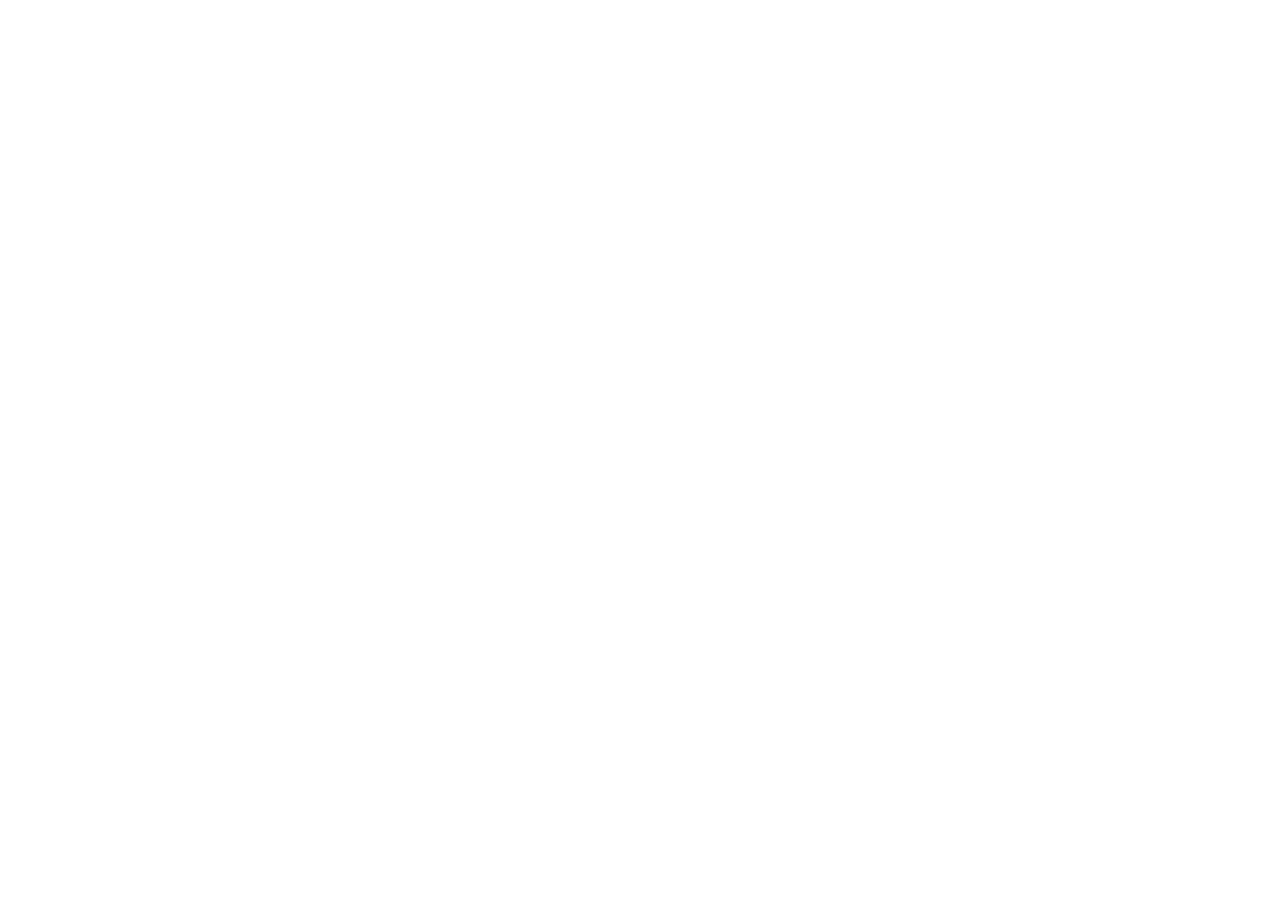
==== album.html @ 007e13a0 "First Commit" ====
<!DOCTYPE html>
<html lang="en">
<head>
    <!-- Required meta tags -->
    <meta charset="utf-8">
    <meta name="viewport" content="width=device-width, initial-scale=1, shrink-to-fit=no">
    <title>Access</title>
    <meta name="description" content="Access" />

    <!--Inter UI font-->
    <link href="https://rsms.me/inter/inter-ui.css" rel="stylesheet">

    <!--vendors styles-->
    <link rel="stylesheet" href="https://cdnjs.cloudflare.com/ajax/libs/font-awesome/4.7.0/css/font-awesome.min.css">
    <link rel="stylesheet" href="https://cdnjs.cloudflare.com/ajax/libs/bootstrap/5.3.3/css/bootstrap-grid.min.css">

    <!-- Bootstrap CSS / Color Scheme -->
    <link rel="stylesheet" href="css/style.css">
</head>
<body>


    <script src="https://cdnjs.cloudflare.com/ajax/libs/bootstrap/5.3.3/js/bootstrap.min.js"></script>
</body>
</html>
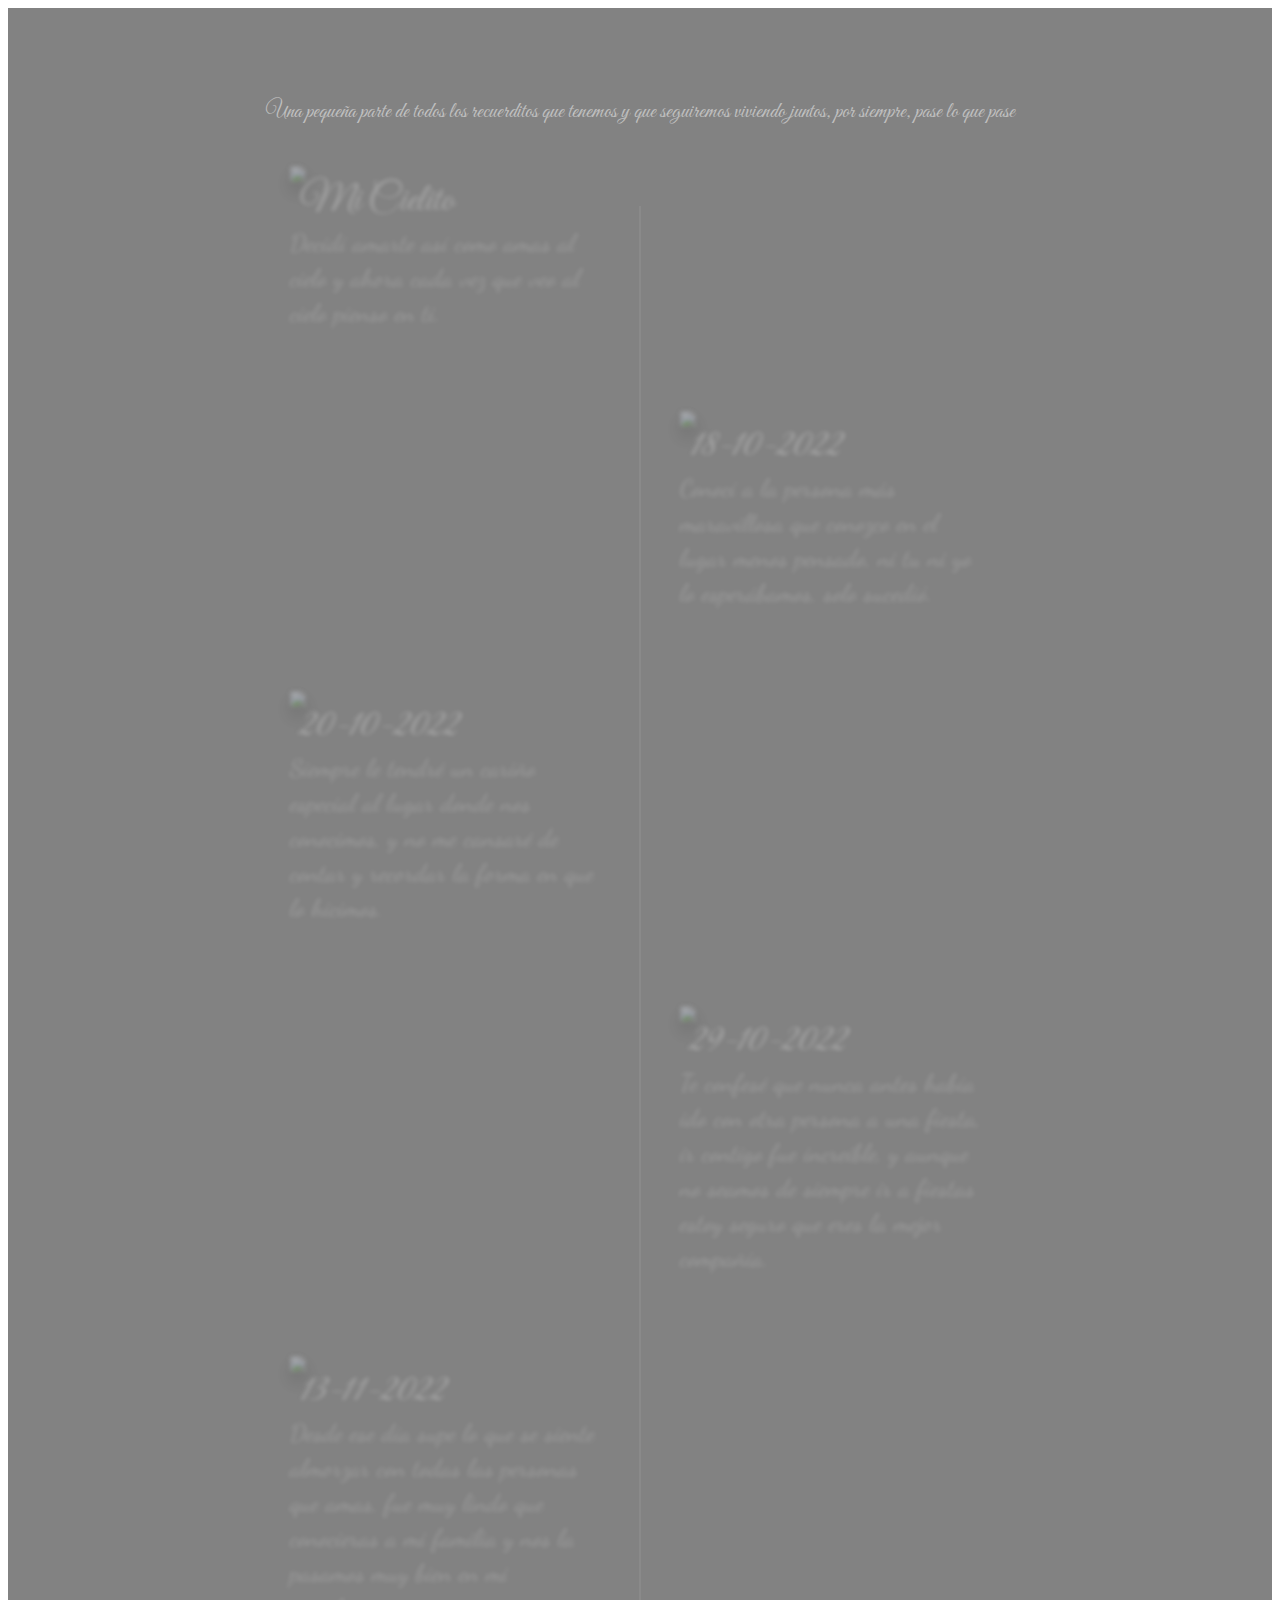
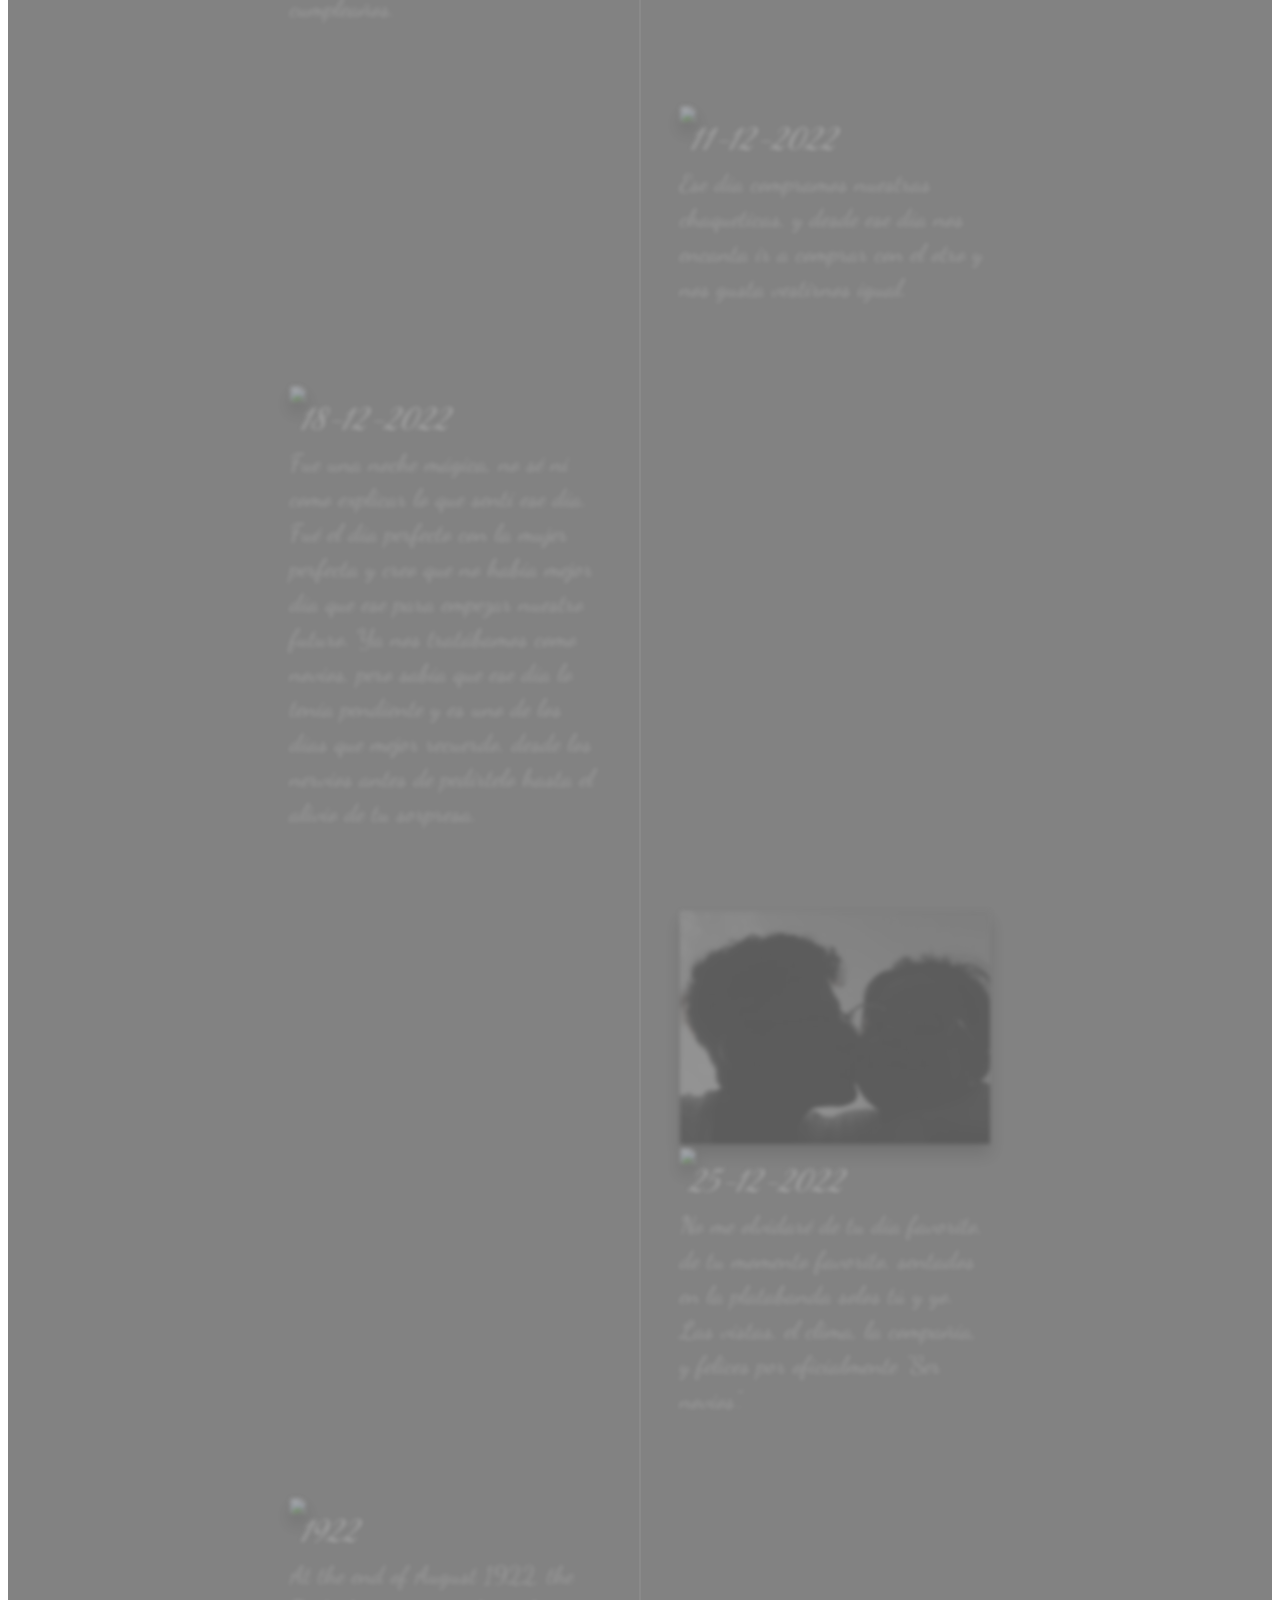
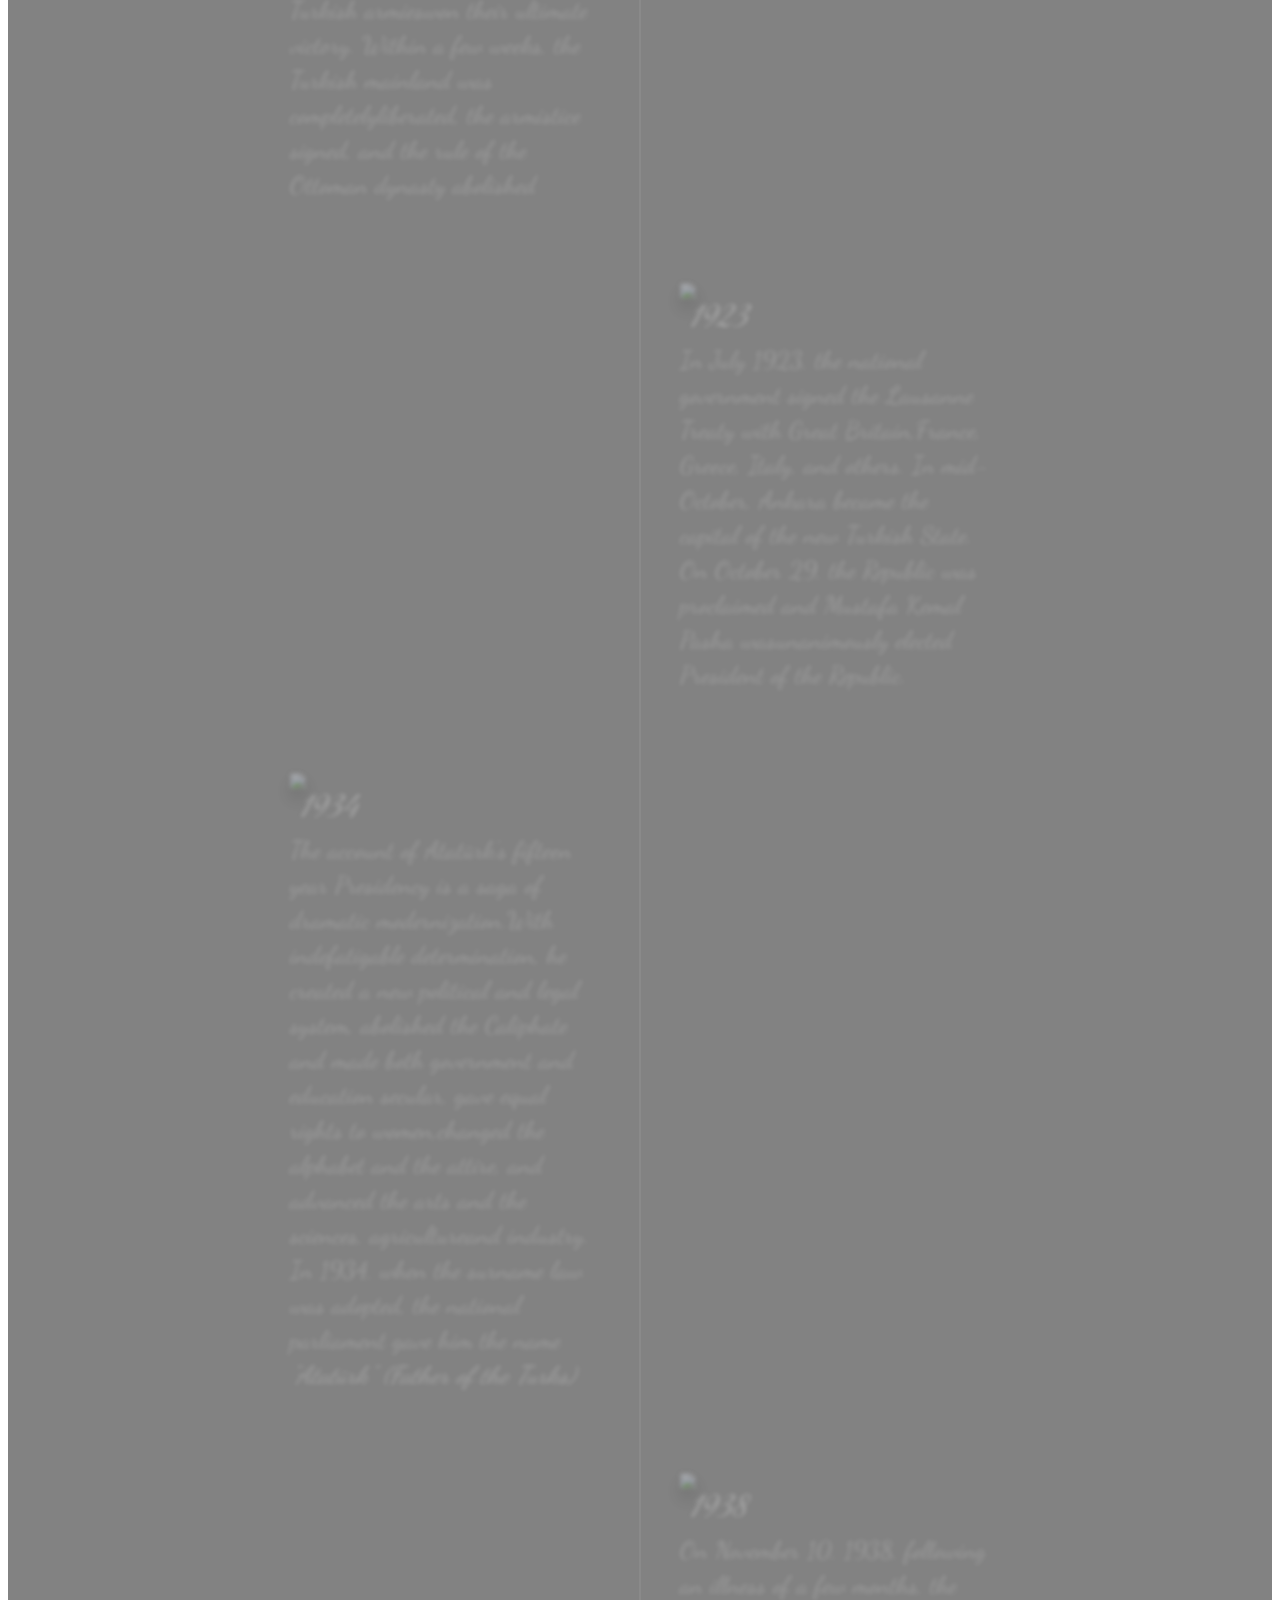
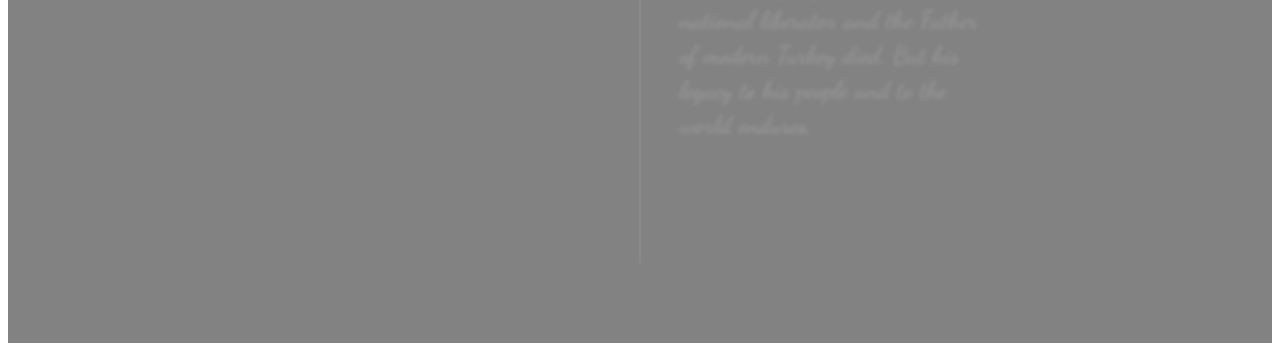
==== commit fc49657f: "December advances" ====
--- a/album.html
+++ b/album.html
@@ -4,8 +4,8 @@
     <!-- Required meta tags -->
     <meta charset="utf-8">
     <meta name="viewport" content="width=device-width, initial-scale=1, shrink-to-fit=no">
-    <title>Access</title>
-    <meta name="description" content="Access" />
+    <title>Albúm</title>
+    <meta name="description" content="Album" />
 
     <!--Inter UI font-->
     <link href="https://rsms.me/inter/inter-ui.css" rel="stylesheet">
@@ -15,11 +15,120 @@
     <link rel="stylesheet" href="https://cdnjs.cloudflare.com/ajax/libs/bootstrap/5.3.3/css/bootstrap-grid.min.css">
 
     <!-- Bootstrap CSS / Color Scheme -->
-    <link rel="stylesheet" href="css/style.css">
+    <link rel="stylesheet" href="css/albumStyle.css">
+    <link rel="stylesheet" href="https://cdnjs.cloudflare.com/ajax/libs/normalize/5.0.0/normalize.min.css">
+
+    <!-- Fonts -->
+    <link rel="preconnect" href="https://fonts.googleapis.com">
+    <link rel="preconnect" href="https://fonts.gstatic.com" crossorigin>
+    <link href="https://fonts.googleapis.com/css2?family=Courgette&family=Dancing+Script:wght@400..700&family=Frank+Ruhl+Libre:wght@300..900&family=Great+Vibes&display=swap" rel="stylesheet">
 </head>
 <body>
+    <div class="timeline-container" id="timeline-1">
+        <div class="timeline-header">
+          <h2 class="timeline-header__title" id="message"></h2>
+          <h3 class="timeline-header__subtitle">Una pequeña parte de todos los recuerditos que tenemos y que seguiremos viviendo juntos, por siempre, pase lo que pase</h3>
+        </div>
+        <div class="timeline">
+
+          <!-- OCTUBRE 2022 -->
+          <div class="timeline-item" data-text="Te Cielo">
+            <div class="timeline__content"><img class="timeline__img" src="statics/CIELITO20230405.jpg"/>
+              <!-- <div class="timeline__content"><video src="statics/20230427VID.mp4" class="timeline__img" autoplay muted loop></video> -->
+              <h2 class="timeline__content-title">Mi Cielito</h2>
+              <p class="timeline__content-desc">Decidí amarte así como amas al cielo y ahora cada vez que veo al cielo pienso en ti.</p>
+            </div>
+          </div>
+          <div class="timeline-item" data-text="El inicio">
+            <div class="timeline__content"><img class="timeline__img" src="statics/20221018.jpg"/>
+              <h2 class="timeline__content-title">18-10-2022</h2>
+              <p class="timeline__content-desc">Conocí a la persona más maravillosa que conozco en el lugar menos pensado, ni tu ni yo lo esperábamos, solo sucedió.</p>
+            </div>
+          </div>
+          <div class="timeline-item" data-text="Nuestros Primeros Entrenos">
+            <div class="timeline__content"><img class="timeline__img" src="statics/20221020.jpg"/>
+              <h2 class="timeline__content-title">20-10-2022</h2>
+              <p class="timeline__content-desc">Siempre le tendré un cariño especial al lugar donde nos conocimos, y no me cansaré de contar y recordar la forma en que lo hicimos.</p>
+            </div>
+          </div>
+          <div class="timeline-item" data-text="Nuestra Primera Fiesta">
+            <div class="timeline__content"><img class="timeline__img" src="statics/20221029.jpg"/>
+              <h2 class="timeline__content-title">29-10-2022</h2>
+              <p class="timeline__content-desc">Te confesé que nunca antes había ido con otra persona a una fiesta, ir contigo fue increíble, y aunque no seamos de siempre ir a fiestas estoy seguro que eres la mejor compañía.</p>
+            </div>
+          </div>
+          <!-- OCTUBRE 2022 -->
+
+          <!-- NOVIEMBRE 2022 -->
+          <div class="timeline-item" data-text="Mi Primer Cumple">
+            <div class="timeline__content"><img class="timeline__img" src="statics/20221113.jpg"/>
+              <h2 class="timeline__content-title">13-11-2022</h2>
+              <p class="timeline__content-desc">Desde ese día supe lo que se siente almorzar con todas las personas que amas, fue muy lindo que conocieras a mi familia y nos la pasamos muy bien en mi cumpleaños.</p>
+            </div>
+          </div>
+          <!-- NOVIEMBRE 2022 -->
+
+          <!-- DICIEMBRE 2022 -->
+          <div class="timeline-item" data-text="Compras">
+            <div class="timeline__content"><img class="timeline__img" src="statics/20221211.jpg"/>
+              <h2 class="timeline__content-title">11-12-2022</h2>
+              <p class="timeline__content-desc">Ese día compramos nuestras chaqueticas, y desde ese día nos encanta ir a comprar con el otro y nos gusta vestirnos igual.</p>
+            </div>
+          </div>
+          <div class="timeline-item" data-text="El día más especial">
+            <div class="timeline__content"><img class="timeline__img" src="statics/20221218.jpg"/>
+              <h2 class="timeline__content-title">18-12-2022</h2>
+              <p class="timeline__content-desc">
+                Fue una noche mágica, no sé ni como explicar lo que sentí ese día. Fué el día perfecto con la mujer perfecta y creo que no había mejor día que ese para empezar nuestro futuro. 
+                Ya nos tratábamos como novios, pero sabía que ese día lo tenía pendiente y es uno de los días que mejor recuerdo, desde los nervios antes de pedírtelo hasta el alivio de tu sorpresa.
+              </p>
+            </div>
+          </div>
+          <div class="timeline-item" data-text="Tu día favorito">
+            <div class="timeline__content">
+              <img class="timeline__img d-none" src="statics/20221225b.jpg"/>
+              <img class="imagenFrontal" src="statics/20221225.jpg"/>
+              <h2 class="timeline__content-title">25-12-2022</h2>
+              <p class="timeline__content-desc">
+                No me olvidaré de tu día favorito, de tu momento favorito, sentados en la platabanda solos tú y yo. Las vistas, el clima, la compañía, y felices por oficialmente "Ser novios".
+              </p>
+            </div>
+          </div>
+          <!-- DICIEMBRE 2022 -->
 
 
+          <div class="timeline-item" data-text="FATHER OF THE TURKS">
+            <div class="timeline__content"><img class="timeline__img" src="http://sanatkaravani.com/wp-content/uploads/2015/11/ataturk-4.jpg"/>
+              <h2 class="timeline__content-title">1922</h2>
+              <p class="timeline__content-desc">At the end of August 1922, the Turkish armieswon their ultimate victory. Within a few weeks, the Turkish mainland was completelyliberated, the armistice signed, and the rule of the Ottoman dynasty abolished</p>
+            </div>
+          </div>
+          <div class="timeline-item" data-text="FATHER OF THE TURKS">
+            <div class="timeline__content"><img class="timeline__img" src="https://turkcetarih.com/wp-content/uploads/2015/05/Atat%C3%BCrkveCumhuriyet.jpg"/>
+              <h2 class="timeline__content-title">1923</h2>
+              <p class="timeline__content-desc">In July 1923, the national government signed the Lausanne Treaty with Great Britain,France, Greece, Italy, and others. In mid-October, Ankara became the capital of the new Turkish State. On October 29, the Republic was proclaimed and Mustafa Kemal Pasha wasunanimously elected President of the Republic.</p>
+            </div>
+          </div>
+          <div class="timeline-item" data-text="FATHER OF THE TURKS">
+            <div class="timeline__content"><img class="timeline__img" src="https://pbs.twimg.com/media/Cw69H8pXUAEaSqa.jpg"/>
+              <h2 class="timeline__content-title">1934</h2>
+              <p class="timeline__content-desc">
+                The account of Atatürk's fifteen year Presidency is a saga of dramatic modernization.With indefatigable determination, he created a new political and legal system, abolished the Caliphate and made both government and education secular, gave equal rights to women,changed the alphabet and the attire, and advanced the arts and the sciences, agricultureand industry.
+                In 1934, when the surname law was adopted, the national parliament gave him the name <i><strong>"Atatürk" (Father of the Turks)</strong></i>
+              </p>
+            </div>
+          </div>
+          <div class="timeline-item" data-text="FATHER OF THE TURKS">
+            <div class="timeline__content"><img class="timeline__img" src="http://www.bik.gov.tr/wp-content/uploads/2016/11/20161110_2_20037273_15856882.jpg?fit=1024%2C863"/>
+              <h2 class="timeline__content-title">1938</h2>
+              <p class="timeline__content-desc">On November 10, 1938, following an illness of a few months, the national liberator and the Father of modern Turkey died. But his legacy to his people and to the world endures.</p>
+            </div>
+          </div>
+        </div>
+      </div>
+
+    <script src='https://cdnjs.cloudflare.com/ajax/libs/jquery/3.1.0/jquery.min.js'></script>
+    <script  src="js/album.js"></script>
     <script src="https://cdnjs.cloudflare.com/ajax/libs/bootstrap/5.3.3/js/bootstrap.min.js"></script>
 </body>
 </html>
--- a/css/albumStyle.css
+++ b/css/albumStyle.css
@@ -0,0 +1,209 @@
+@import url("https://fonts.googleapis.com/css?family=Cardo|Pathway+Gothic+One");
+.timeline {
+  display: flex;
+  margin: 0 auto;
+  flex-wrap: wrap;
+  flex-direction: column;
+  max-width: 700px;
+  position: relative;
+}
+.timeline__content-title {
+  font-weight: normal;
+  margin: -10px 0 0 0;
+  transition: 0.4s;
+  padding: 0 10px;
+  box-sizing: border-box;
+  font-size: 40px;
+  font-family: "Great Vibes", cursive;
+  font-style: normal;
+  font-weight: 400;
+  /* font-family: "Pathway Gothic One", sans-serif; */
+  /* font-family: "Great Vibes", cursive; */
+  color: #fff;
+}
+.timeline__content-desc {
+  margin: 0;
+  font-size: 25px;
+  box-sizing: border-box;
+  color: rgba(255, 255, 255, 0.7);
+  font-family: "Dancing Script", cursive;
+  font-optical-sizing: auto;
+  font-style: normal;
+  font-weight: 400;
+  /*
+    font-family: "Great Vibes", cursive;
+  font-style: normal;
+  font-weight: 400;
+  */
+  line-height: 35px;
+}
+.timeline:before {
+  position: absolute;
+  left: 50%;
+  width: 2px;
+  height: 100%;
+  margin-left: -1px;
+  content: "";
+  background: rgba(255, 255, 255, 0.07);
+}
+@media only screen and (max-width: 767px) {
+  .timeline:before {
+    left: 40px;
+  }
+}
+.timeline-item {
+  padding: 40px 0;
+  opacity: 0.3;
+  filter: blur(2px);
+  transition: 0.5s;
+  box-sizing: border-box;
+  width: calc(50% - 40px);
+  display: flex;
+  position: relative;
+  transform: translateY(-80px);
+}
+.timeline-item:before {
+  content: attr(data-text);
+  width: 100%;
+  position: absolute;
+  color: rgba(255, 255, 255, 0.5);
+  font-size: 35px;
+  /* font-size: 13px;
+  letter-spacing: 3px;
+  font-family: "Pathway Gothic One", sans-serif; */
+  font-family: "Great Vibes", cursive;
+  font-style: normal;
+  font-weight: 400;
+  border-left: 2px solid rgba(255, 255, 255, 0.5);
+  top: 70%;
+  margin-top: -5px;
+  padding-left: 15px;
+  opacity: 0;
+  right: calc(-100% - 56px);
+}
+.timeline-item:nth-child(even) {
+  align-self: flex-end;
+}
+.timeline-item:nth-child(even):before {
+  right: auto;
+  text-align: right;
+  left: calc(-100% - 56px);
+  padding-left: 0;
+  border-left: none;
+  border-right: 2px solid rgba(255, 255, 255, 0.5);
+  padding-right: 15px;
+}
+.timeline-item--active {
+  opacity: 1;
+  transform: translateY(0);
+  filter: blur(0px);
+}
+.timeline-item--active:before {
+  top: 50%;
+  transition: 0.3s all 0.2s;
+  opacity: 1;
+}
+.timeline-item--active .timeline__content-title {
+  margin: -50px 0 20px 0;
+}
+@media only screen and (max-width: 767px) {
+  .timeline-item {
+    align-self: baseline !important;
+    width: 100%;
+    padding: 0 30px 150px 80px;
+  }
+  .timeline-item:before {
+    left: 10px !important;
+    padding: 0 !important;
+    top: 50px;
+    text-align: center !important;
+    width: 60px;
+    border: none !important;
+  }
+  .timeline-item:last-child {
+    padding-bottom: 40px;
+  }
+}
+.timeline__img {
+  max-width: 100%;
+  box-shadow: 0 10px 15px rgba(0, 0, 0, 0.4);
+}
+.imagenFrontal {
+  max-width: 100%;
+  box-shadow: 0 10px 15px rgba(0, 0, 0, 0.4);
+}
+.timeline-container {
+  width: 100%;
+  position: relative;
+  padding: 80px 0;
+  transition: 0.3s ease 0s;
+  background-attachment: fixed;
+  background-size: cover;
+}
+.timeline-container:before {
+  position: absolute;
+  left: 0;
+  top: 0;
+  width: 100%;
+  height: 100%;
+  background: rgba(99, 99, 99, 0.8);
+  content: "";
+}
+.timeline-header {
+  width: 100%;
+  text-align: center;
+  margin-bottom: 80px;
+  position: relative;
+}
+.timeline-header__title {
+  color: #fff;
+  font-size: 46px;
+  font-family: "Dancing Script", cursive;
+  font-optical-sizing: auto;
+  font-style: normal;
+  font-weight: 800;
+  /* font-family: "Courgette", cursive;
+  font-weight: 400;
+  font-style: normal; */
+  margin: 0;
+}
+.timeline-header__subtitle {
+  color: rgba(255, 255, 255, 0.5);
+  font-family: "Great Vibes", cursive;
+  font-weight: 400;
+  font-style: normal;
+  font-size: 22px;
+  /* letter-spacing: 5px; */
+  margin: 10px 0 0 0;
+  margin-left: 15vw;
+  margin-right: 15vw;
+}
+
+/* 
+.dancing-script {
+  font-family: "Dancing Script", cursive;
+  font-optical-sizing: auto;
+  font-style: normal;
+  // font-weight: <weight>;
+}
+
+.courgette-regular {
+  font-family: "Courgette", cursive;
+  font-weight: 400;
+  font-style: normal;
+}
+
+.frank-ruhl {
+  font-family: "Frank Ruhl Libre", serif;
+  font-optical-sizing: auto;
+  font-style: normal;
+  // font-weight: <weight>; 
+}
+
+
+.great-vibes-regular {
+  font-family: "Great Vibes", cursive;
+  font-weight: 400;
+  font-style: normal;
+} */
+
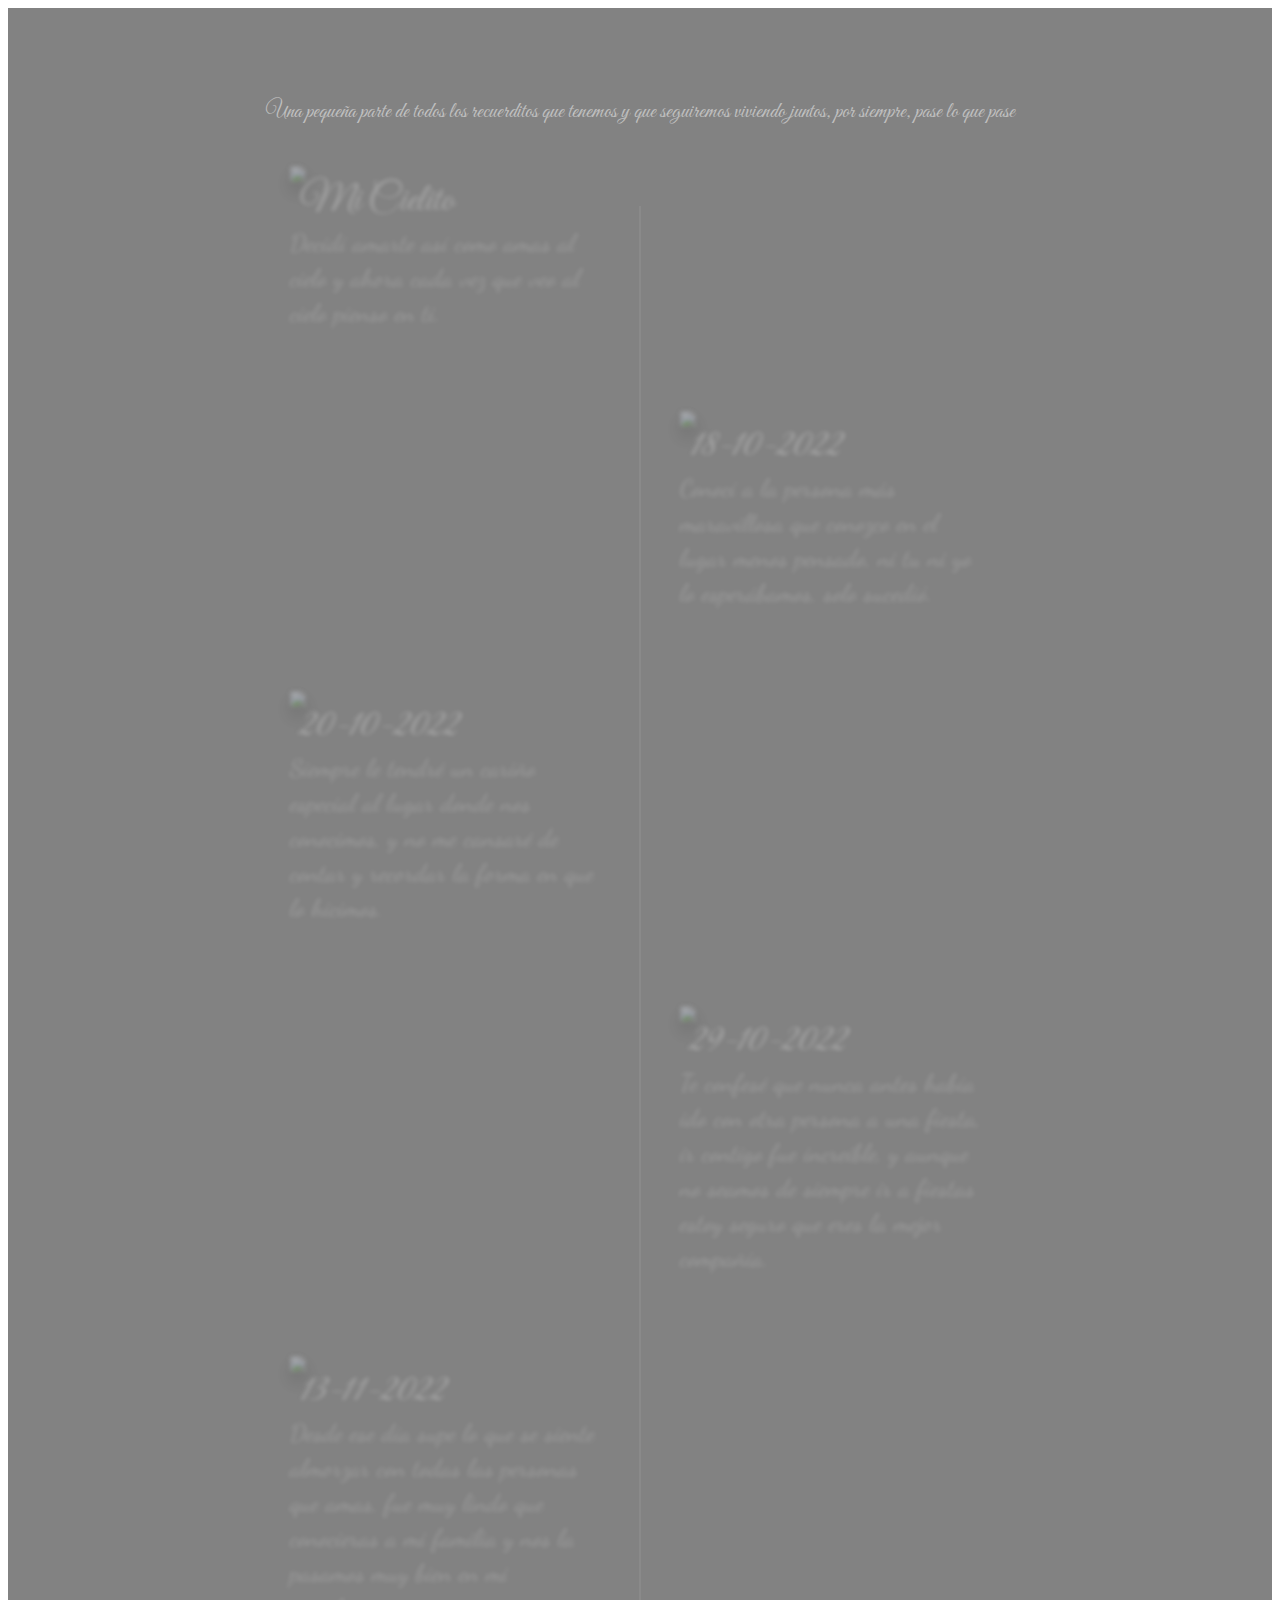
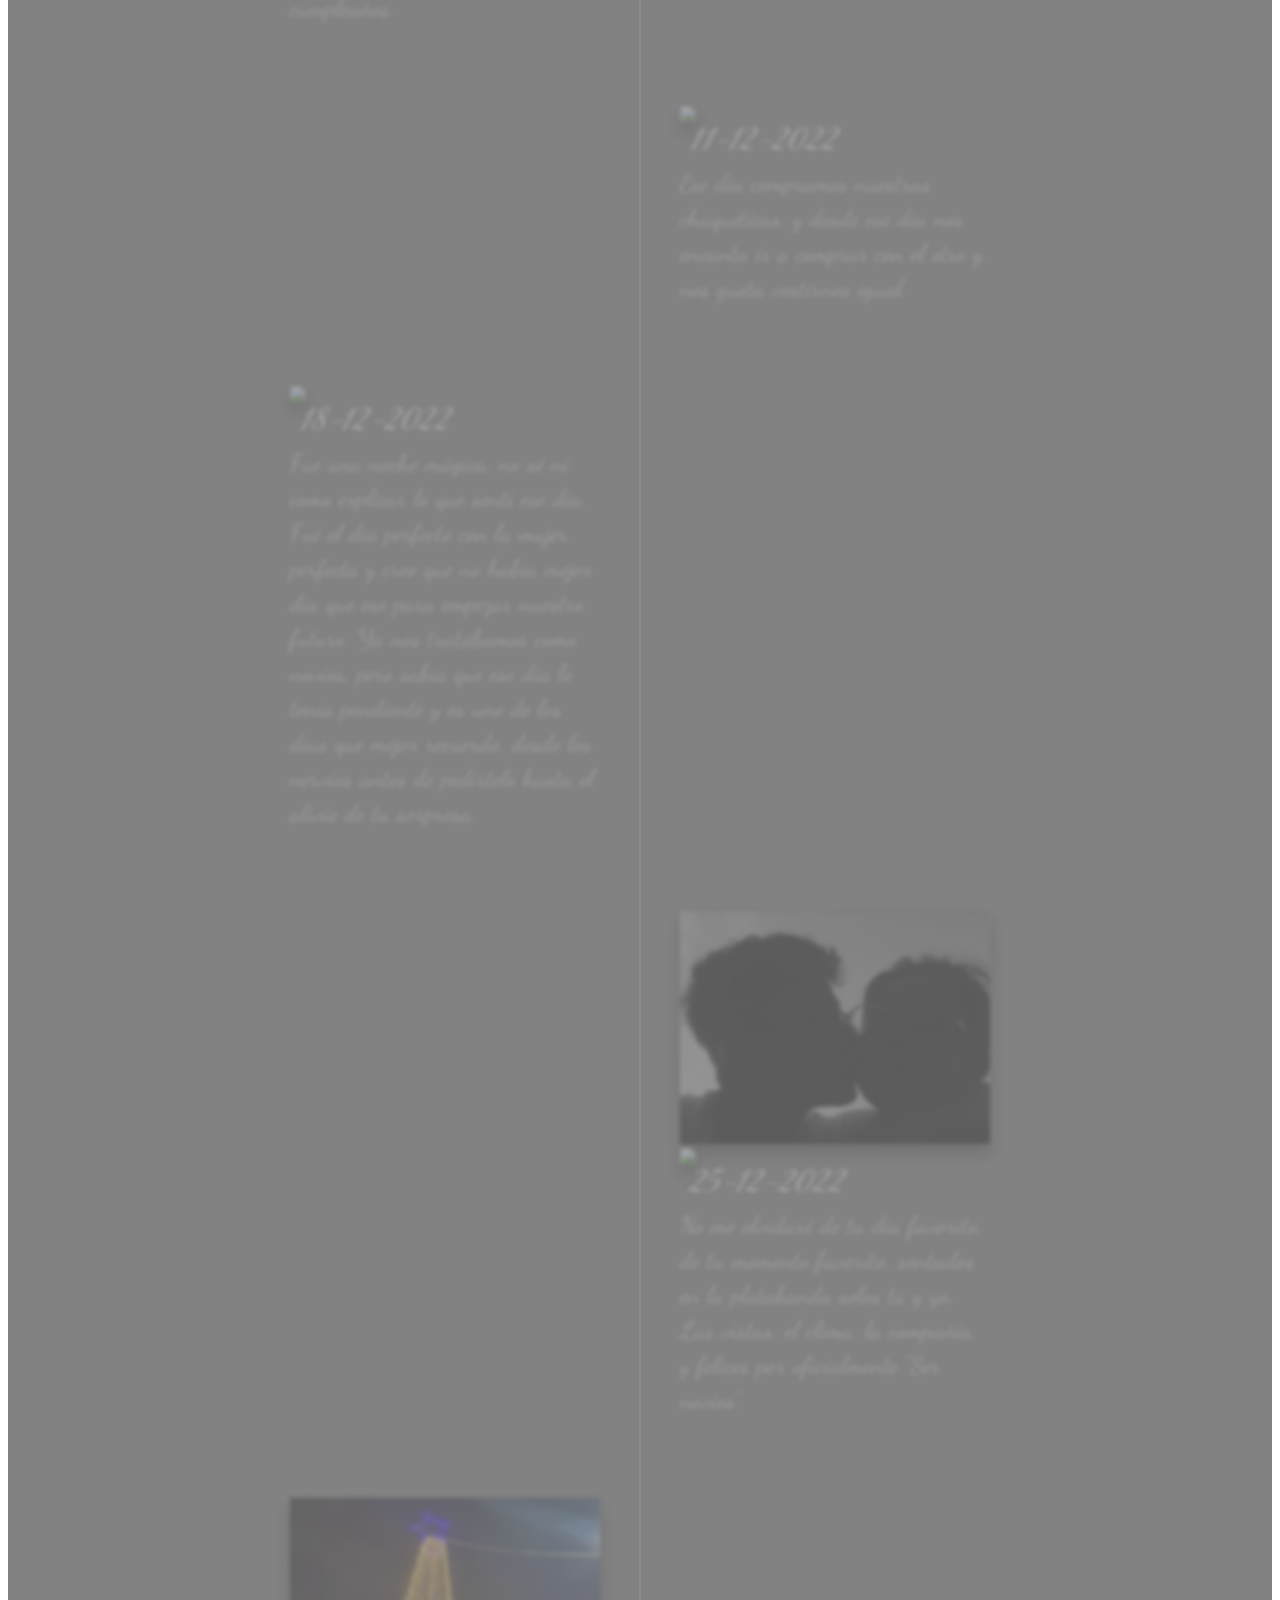
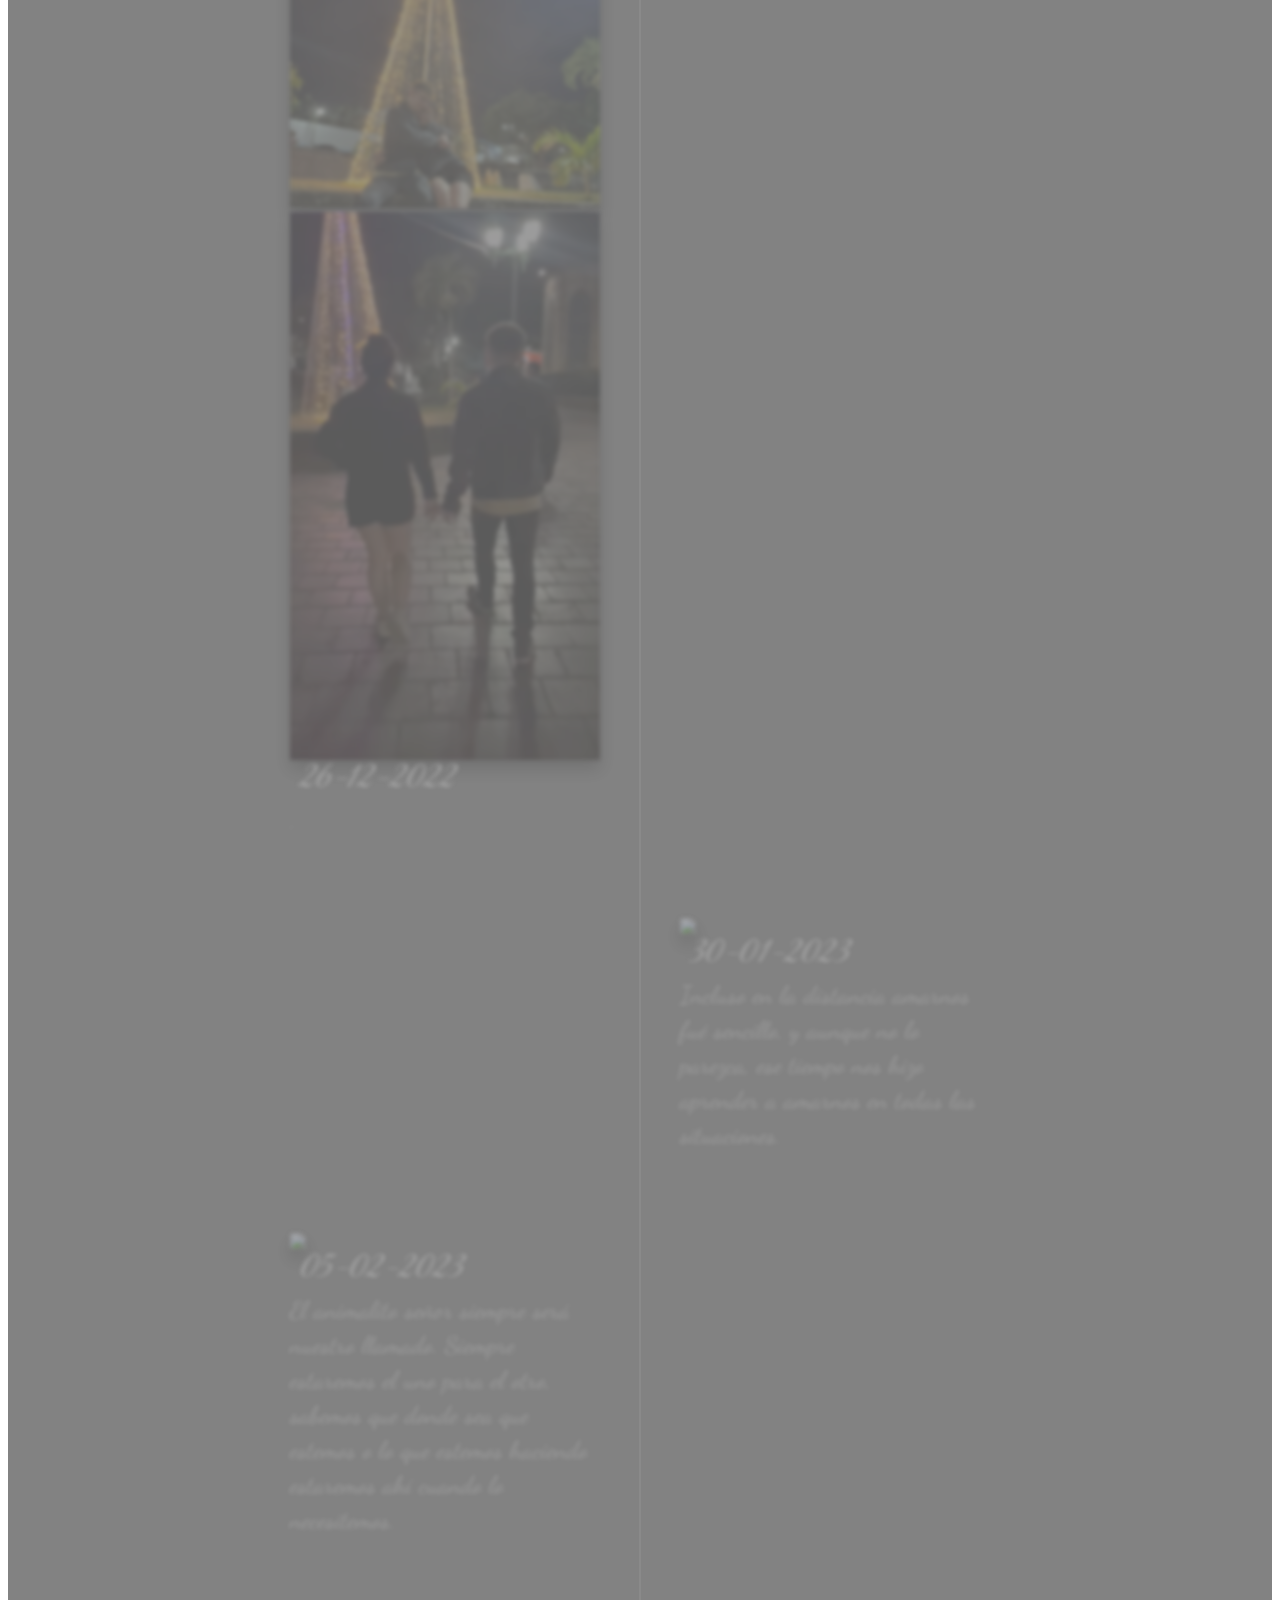
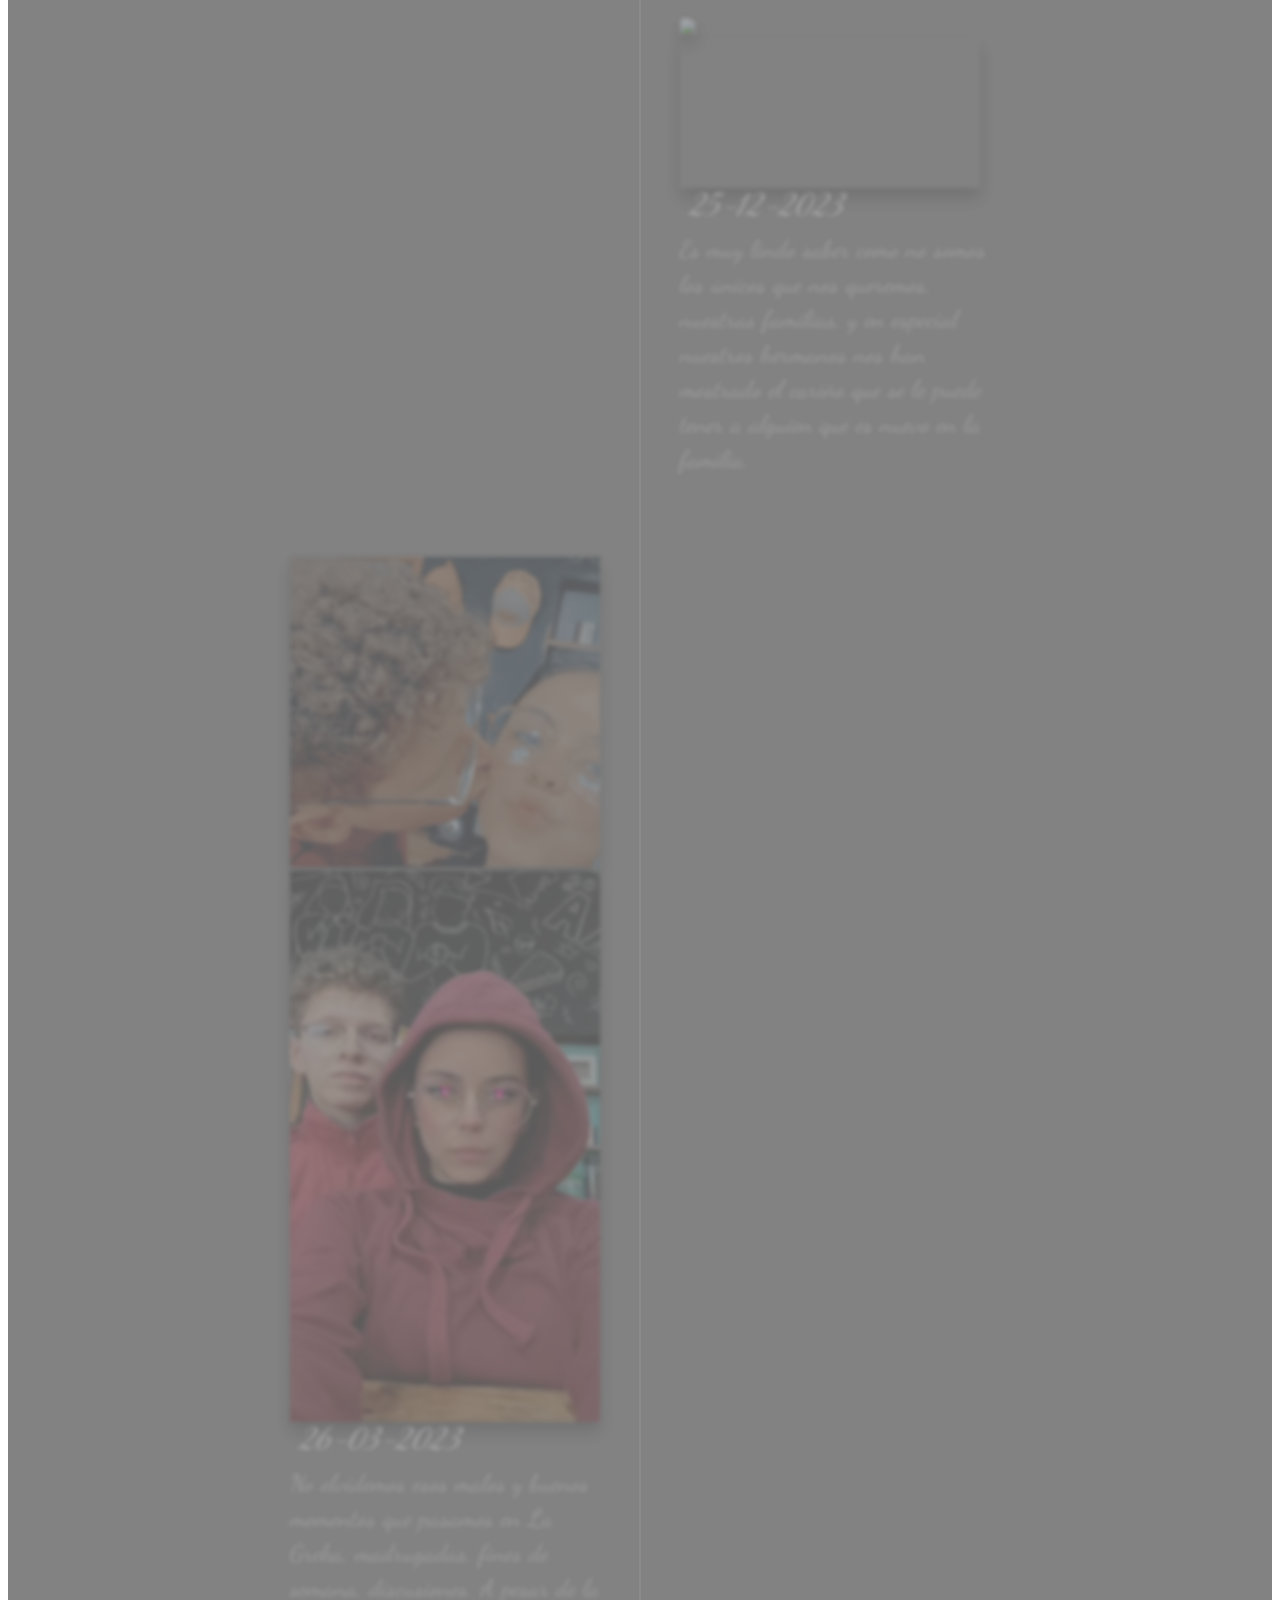
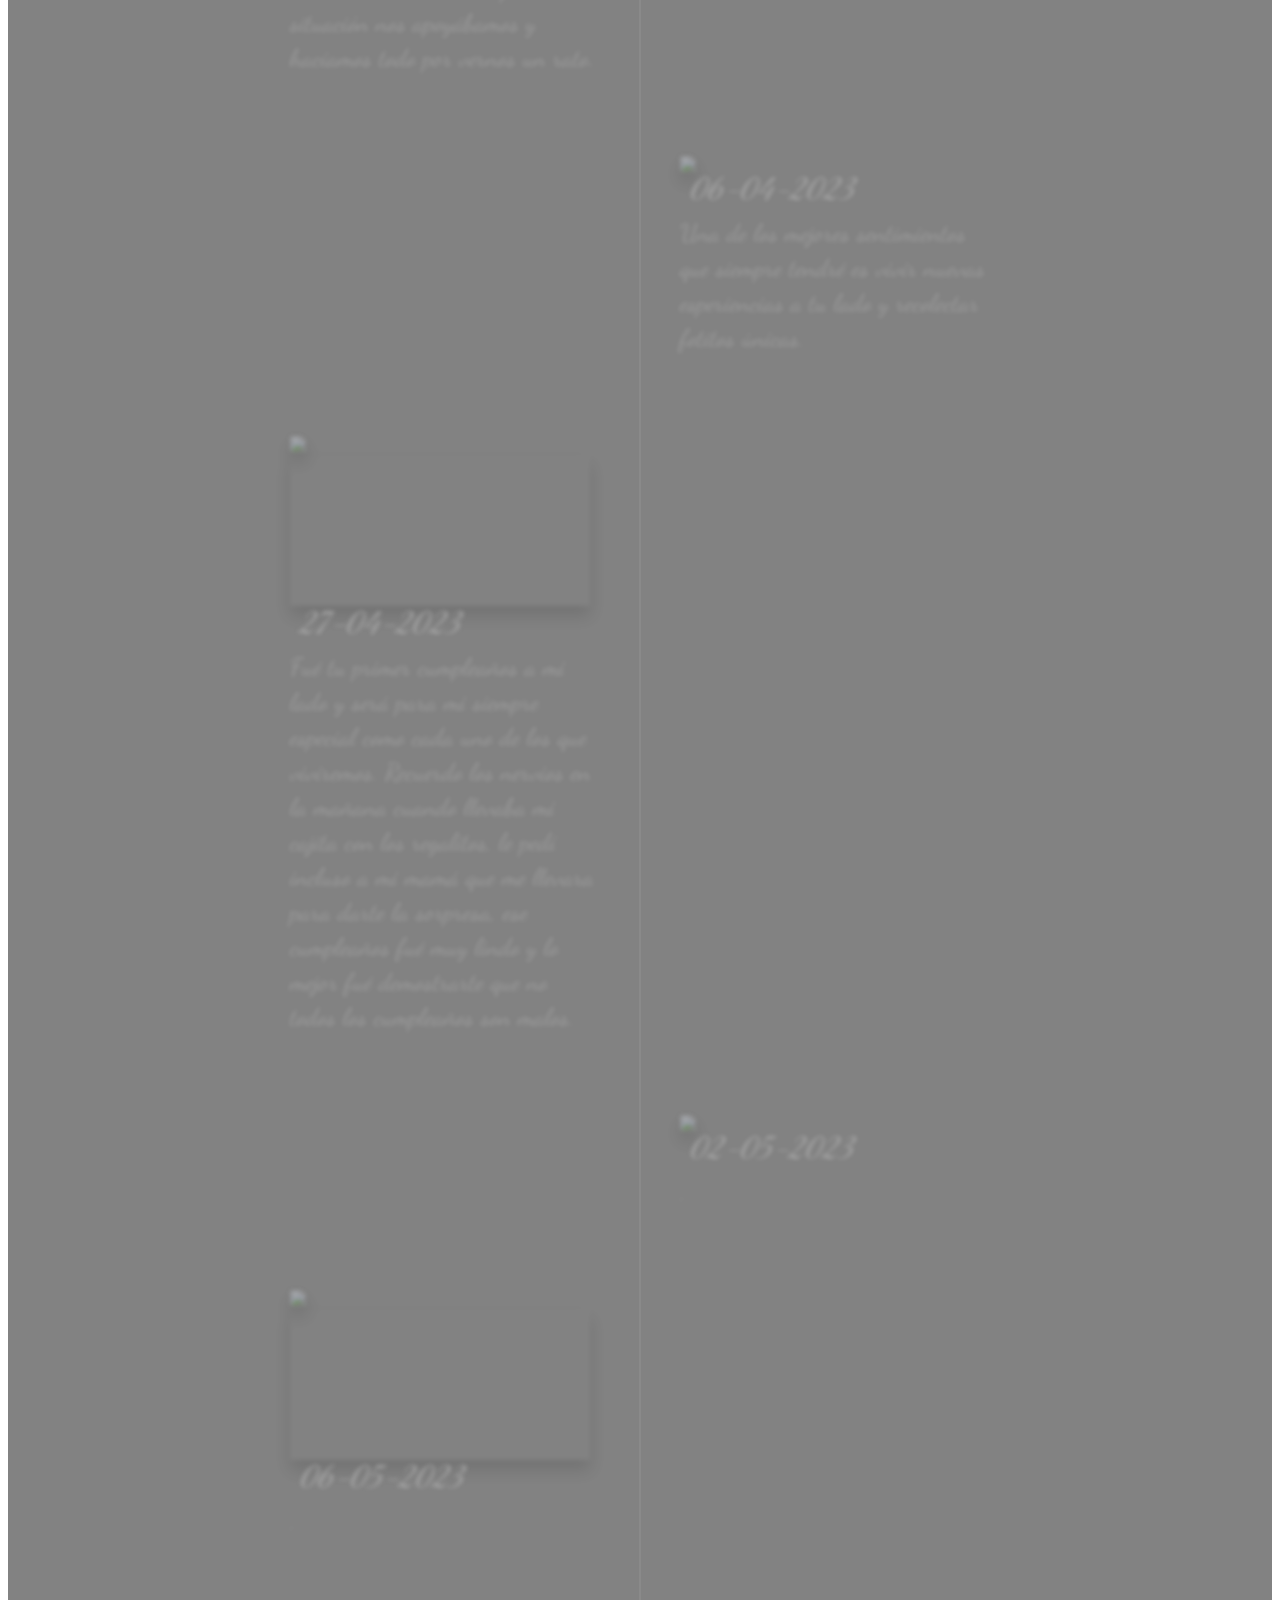
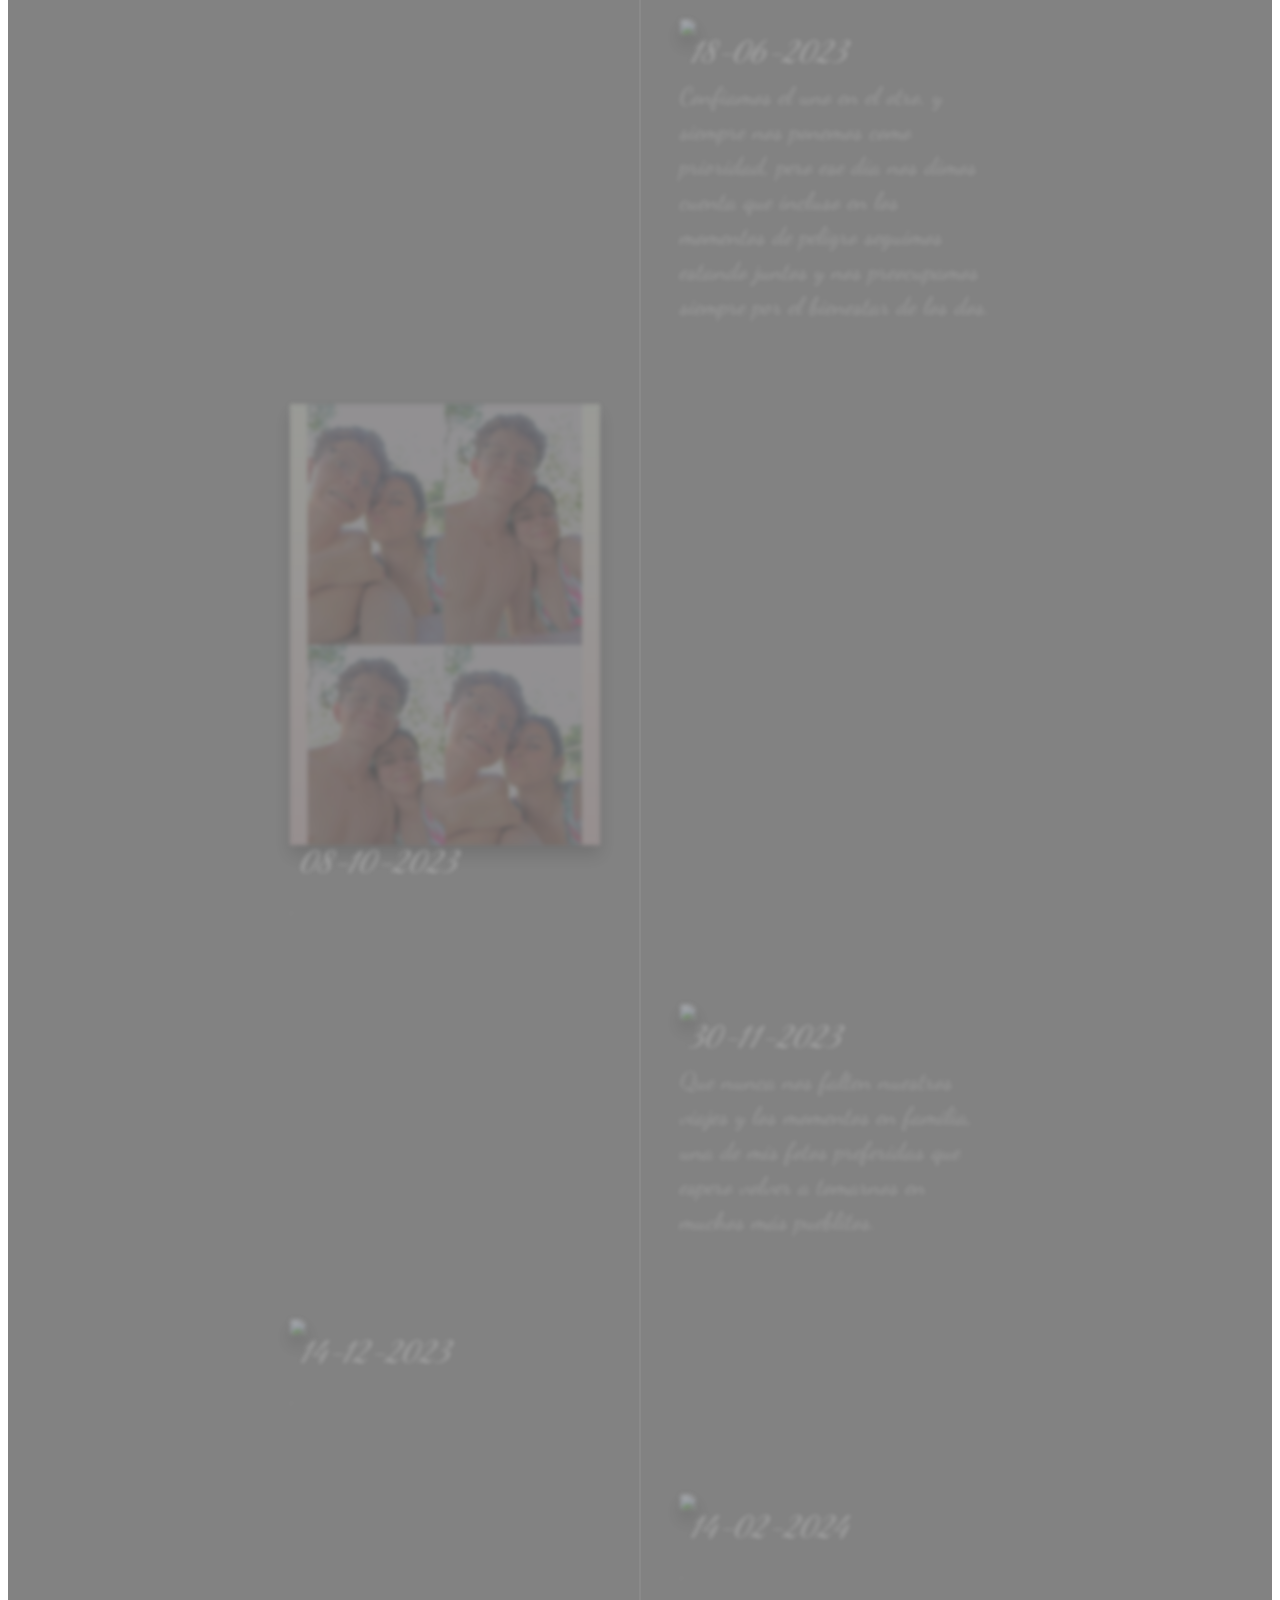
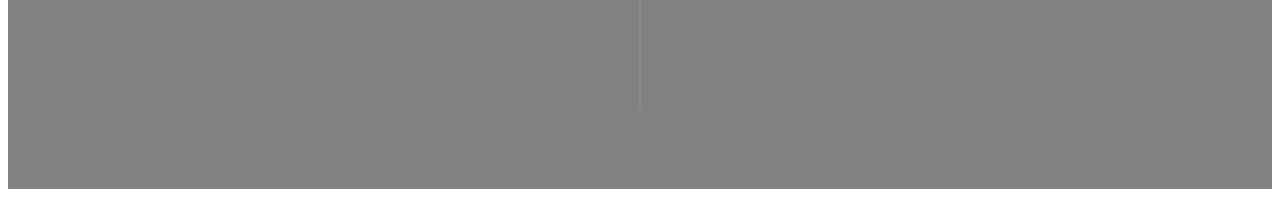
==== commit aa86c549: "Caracteristicas: Faltan descripciones" ====
--- a/album.html
+++ b/album.html
@@ -25,107 +25,211 @@
 </head>
 <body>
     <div class="timeline-container" id="timeline-1">
-        <div class="timeline-header">
-          <h2 class="timeline-header__title" id="message"></h2>
-          <h3 class="timeline-header__subtitle">Una pequeña parte de todos los recuerditos que tenemos y que seguiremos viviendo juntos, por siempre, pase lo que pase</h3>
-        </div>
-        <div class="timeline">
-
-          <!-- OCTUBRE 2022 -->
-          <div class="timeline-item" data-text="Te Cielo">
-            <div class="timeline__content"><img class="timeline__img" src="statics/CIELITO20230405.jpg"/>
-              <!-- <div class="timeline__content"><video src="statics/20230427VID.mp4" class="timeline__img" autoplay muted loop></video> -->
-              <h2 class="timeline__content-title">Mi Cielito</h2>
-              <p class="timeline__content-desc">Decidí amarte así como amas al cielo y ahora cada vez que veo al cielo pienso en ti.</p>
-            </div>
-          </div>
-          <div class="timeline-item" data-text="El inicio">
-            <div class="timeline__content"><img class="timeline__img" src="statics/20221018.jpg"/>
-              <h2 class="timeline__content-title">18-10-2022</h2>
-              <p class="timeline__content-desc">Conocí a la persona más maravillosa que conozco en el lugar menos pensado, ni tu ni yo lo esperábamos, solo sucedió.</p>
-            </div>
-          </div>
-          <div class="timeline-item" data-text="Nuestros Primeros Entrenos">
-            <div class="timeline__content"><img class="timeline__img" src="statics/20221020.jpg"/>
-              <h2 class="timeline__content-title">20-10-2022</h2>
-              <p class="timeline__content-desc">Siempre le tendré un cariño especial al lugar donde nos conocimos, y no me cansaré de contar y recordar la forma en que lo hicimos.</p>
-            </div>
-          </div>
-          <div class="timeline-item" data-text="Nuestra Primera Fiesta">
-            <div class="timeline__content"><img class="timeline__img" src="statics/20221029.jpg"/>
-              <h2 class="timeline__content-title">29-10-2022</h2>
-              <p class="timeline__content-desc">Te confesé que nunca antes había ido con otra persona a una fiesta, ir contigo fue increíble, y aunque no seamos de siempre ir a fiestas estoy seguro que eres la mejor compañía.</p>
-            </div>
-          </div>
-          <!-- OCTUBRE 2022 -->
-
-          <!-- NOVIEMBRE 2022 -->
-          <div class="timeline-item" data-text="Mi Primer Cumple">
-            <div class="timeline__content"><img class="timeline__img" src="statics/20221113.jpg"/>
-              <h2 class="timeline__content-title">13-11-2022</h2>
-              <p class="timeline__content-desc">Desde ese día supe lo que se siente almorzar con todas las personas que amas, fue muy lindo que conocieras a mi familia y nos la pasamos muy bien en mi cumpleaños.</p>
-            </div>
-          </div>
-          <!-- NOVIEMBRE 2022 -->
-
-          <!-- DICIEMBRE 2022 -->
-          <div class="timeline-item" data-text="Compras">
-            <div class="timeline__content"><img class="timeline__img" src="statics/20221211.jpg"/>
-              <h2 class="timeline__content-title">11-12-2022</h2>
-              <p class="timeline__content-desc">Ese día compramos nuestras chaqueticas, y desde ese día nos encanta ir a comprar con el otro y nos gusta vestirnos igual.</p>
-            </div>
-          </div>
-          <div class="timeline-item" data-text="El día más especial">
-            <div class="timeline__content"><img class="timeline__img" src="statics/20221218.jpg"/>
-              <h2 class="timeline__content-title">18-12-2022</h2>
-              <p class="timeline__content-desc">
-                Fue una noche mágica, no sé ni como explicar lo que sentí ese día. Fué el día perfecto con la mujer perfecta y creo que no había mejor día que ese para empezar nuestro futuro. 
-                Ya nos tratábamos como novios, pero sabía que ese día lo tenía pendiente y es uno de los días que mejor recuerdo, desde los nervios antes de pedírtelo hasta el alivio de tu sorpresa.
-              </p>
-            </div>
-          </div>
-          <div class="timeline-item" data-text="Tu día favorito">
-            <div class="timeline__content">
-              <img class="timeline__img d-none" src="statics/20221225b.jpg"/>
-              <img class="imagenFrontal" src="statics/20221225.jpg"/>
-              <h2 class="timeline__content-title">25-12-2022</h2>
-              <p class="timeline__content-desc">
-                No me olvidaré de tu día favorito, de tu momento favorito, sentados en la platabanda solos tú y yo. Las vistas, el clima, la compañía, y felices por oficialmente "Ser novios".
-              </p>
-            </div>
-          </div>
-          <!-- DICIEMBRE 2022 -->
-
-
-          <div class="timeline-item" data-text="FATHER OF THE TURKS">
-            <div class="timeline__content"><img class="timeline__img" src="http://sanatkaravani.com/wp-content/uploads/2015/11/ataturk-4.jpg"/>
-              <h2 class="timeline__content-title">1922</h2>
-              <p class="timeline__content-desc">At the end of August 1922, the Turkish armieswon their ultimate victory. Within a few weeks, the Turkish mainland was completelyliberated, the armistice signed, and the rule of the Ottoman dynasty abolished</p>
-            </div>
-          </div>
-          <div class="timeline-item" data-text="FATHER OF THE TURKS">
-            <div class="timeline__content"><img class="timeline__img" src="https://turkcetarih.com/wp-content/uploads/2015/05/Atat%C3%BCrkveCumhuriyet.jpg"/>
-              <h2 class="timeline__content-title">1923</h2>
-              <p class="timeline__content-desc">In July 1923, the national government signed the Lausanne Treaty with Great Britain,France, Greece, Italy, and others. In mid-October, Ankara became the capital of the new Turkish State. On October 29, the Republic was proclaimed and Mustafa Kemal Pasha wasunanimously elected President of the Republic.</p>
-            </div>
-          </div>
-          <div class="timeline-item" data-text="FATHER OF THE TURKS">
-            <div class="timeline__content"><img class="timeline__img" src="https://pbs.twimg.com/media/Cw69H8pXUAEaSqa.jpg"/>
-              <h2 class="timeline__content-title">1934</h2>
-              <p class="timeline__content-desc">
-                The account of Atatürk's fifteen year Presidency is a saga of dramatic modernization.With indefatigable determination, he created a new political and legal system, abolished the Caliphate and made both government and education secular, gave equal rights to women,changed the alphabet and the attire, and advanced the arts and the sciences, agricultureand industry.
-                In 1934, when the surname law was adopted, the national parliament gave him the name <i><strong>"Atatürk" (Father of the Turks)</strong></i>
-              </p>
-            </div>
-          </div>
-          <div class="timeline-item" data-text="FATHER OF THE TURKS">
-            <div class="timeline__content"><img class="timeline__img" src="http://www.bik.gov.tr/wp-content/uploads/2016/11/20161110_2_20037273_15856882.jpg?fit=1024%2C863"/>
-              <h2 class="timeline__content-title">1938</h2>
-              <p class="timeline__content-desc">On November 10, 1938, following an illness of a few months, the national liberator and the Father of modern Turkey died. But his legacy to his people and to the world endures.</p>
-            </div>
-          </div>
-        </div>
+      <div class="timeline-header">
+        <h2 class="timeline-header__title" id="message"></h2>
+        <h3 class="timeline-header__subtitle">Una pequeña parte de todos los recuerditos que tenemos y que seguiremos viviendo juntos, por siempre, pase lo que pase</h3>
       </div>
+      <div class="timeline">
+
+        <!-- OCTUBRE 2022 -->
+        <div class="timeline-item" data-text="Te Cielo">
+          <div class="timeline__content"><img class="timeline__img" src="statics/CIELITO20230405.jpg"/>
+            <h2 class="timeline__content-title">Mi Cielito</h2>
+            <p class="timeline__content-desc">Decidí amarte así como amas al cielo y ahora cada vez que veo al cielo pienso en ti.</p>
+          </div>
+        </div>
+        <div class="timeline-item" data-text="El inicio">
+          <div class="timeline__content"><img class="timeline__img" src="statics/20221018.jpg"/>
+            <h2 class="timeline__content-title">18-10-2022</h2>
+            <p class="timeline__content-desc">Conocí a la persona más maravillosa que conozco en el lugar menos pensado, ni tu ni yo lo esperábamos, solo sucedió.</p>
+          </div>
+        </div>
+        <div class="timeline-item" data-text="Nuestros Primeros Entrenos">
+          <div class="timeline__content"><img class="timeline__img" src="statics/20221020.jpg"/>
+            <h2 class="timeline__content-title">20-10-2022</h2>
+            <p class="timeline__content-desc">Siempre le tendré un cariño especial al lugar donde nos conocimos, y no me cansaré de contar y recordar la forma en que lo hicimos.</p>
+          </div>
+        </div>
+        <div class="timeline-item" data-text="Nuestra Primera Fiesta">
+          <div class="timeline__content"><img class="timeline__img" src="statics/20221029.jpg"/>
+            <h2 class="timeline__content-title">29-10-2022</h2>
+            <p class="timeline__content-desc">Te confesé que nunca antes había ido con otra persona a una fiesta, ir contigo fue increíble, y aunque no seamos de siempre ir a fiestas estoy seguro que eres la mejor compañía.</p>
+          </div>
+        </div>
+        <!-- OCTUBRE 2022 -->
+
+        <!-- NOVIEMBRE 2022 -->
+        <div class="timeline-item" data-text="Mi Primer Cumple">
+          <div class="timeline__content"><img class="timeline__img" src="statics/20221113.jpg"/>
+            <h2 class="timeline__content-title">13-11-2022</h2>
+            <p class="timeline__content-desc">Desde ese día supe lo que se siente almorzar con todas las personas que amas, fue muy lindo que conocieras a mi familia y nos la pasamos muy bien en mi cumpleaños.</p>
+          </div>
+        </div>
+        <!-- NOVIEMBRE 2022 -->
+
+        <!-- DICIEMBRE 2022 -->
+        <div class="timeline-item" data-text="Compras">
+          <div class="timeline__content"><img class="timeline__img" src="statics/20221211.jpg"/>
+            <h2 class="timeline__content-title">11-12-2022</h2>
+            <p class="timeline__content-desc">Ese día compramos nuestras chaqueticas, y desde ese día nos encanta ir a comprar con el otro y nos gusta vestirnos igual.</p>
+          </div>
+        </div>
+        <div class="timeline-item" data-text="El día más especial">
+          <div class="timeline__content"><img class="timeline__img" src="statics/20221218.jpg"/>
+            <h2 class="timeline__content-title">18-12-2022</h2>
+            <p class="timeline__content-desc">
+              Fue una noche mágica, no sé ni como explicar lo que sentí ese día. Fué el día perfecto con la mujer perfecta y creo que no había mejor día que ese para empezar nuestro futuro. 
+              Ya nos tratábamos como novios, pero sabía que ese día lo tenía pendiente y es uno de los días que mejor recuerdo, desde los nervios antes de pedírtelo hasta el alivio de tu sorpresa.
+            </p>
+          </div>
+        </div>
+        <div class="timeline-item" data-text="Tu día favorito">
+          <div class="timeline__content">
+            <img class="timeline__img d-none" src="statics/20221225b.jpg"/>
+            <img class="imagenFrontal" src="statics/20221225.jpg"/>
+            <h2 class="timeline__content-title">25-12-2022</h2>
+            <p class="timeline__content-desc">
+              No me olvidaré de tu día favorito, de tu momento favorito, sentados en la platabanda solos tú y yo. Las vistas, el clima, la compañía, y felices por oficialmente "Ser novios".
+            </p>
+          </div>
+        </div>
+        <div class="timeline-item" data-text="Tu Época Favorita">
+          <div class="timeline__content">
+            <img class="timeline__img d-none" src="statics/20221226.jpg"/>
+            <video class="imagenFrontal" src="statics/20221226.mp4" autoplay muted loop></video>
+            <h2 class="timeline__content-title">26-12-2022</h2>
+            <p class="timeline__content-desc">
+              .
+            </p>
+          </div>
+        </div>
+        <!-- DICIEMBRE 2022 -->
+
+        <!-- ENERO 2023 -->
+        <div class="timeline-item" data-text="Incluso en la Distancia">
+          <div class="timeline__content"><img class="timeline__img" src="statics/20230130.jpg"/>
+            <h2 class="timeline__content-title">30-01-2023</h2>
+            <p class="timeline__content-desc">Incluso en la distancia amarnos fué sencillo, y aunque no lo parezca, ese tiempo nos hizo aprender a amarnos en todas las situaciones.</p>
+          </div>
+        </div>
+        <!-- ENERO 2023 -->
+
+        <!-- FEBRERO 2023 -->
+        <div class="timeline-item" data-text="Din Din">
+          <div class="timeline__content"><img class="timeline__img" src="statics/20230205.jpg"/>
+            <h2 class="timeline__content-title">05-02-2023</h2>
+            <p class="timeline__content-desc">El animalito señor siempre será nuestro llamado. Siempre estaremos el uno para el otro, sabemos que donde sea que estemos o lo que estemos haciendo estaremos ahí cuando lo necesitemos.</p>
+          </div>
+        </div>
+        <div class="timeline-item" data-text="Nuestros Hermanos">
+          <div class="timeline__content">
+            <img class="timeline__img d-none" src="statics/20230204.jpg"/>
+            <video class="imagenFrontal" src="statics/20230219VID.mp4" autoplay muted loop></video>
+            <h2 class="timeline__content-title">25-12-2023</h2>
+            <p class="timeline__content-desc">
+              Es muy lindo saber como no somos los únicos que nos queremos, nuestras familias, y en especial nuestros hermanos nos han mostrado el cariño que se le puede tener a alguien que es nuevo en la familia.
+            </p>
+          </div>
+        </div>
+        <!-- FEBRERO 2023 -->
+
+        <!-- MARZO 2023 -->
+        <div class="timeline-item" data-text="La Greka">
+          <div class="timeline__content">
+            <img class="timeline__img d-none" src="statics/20230326b.webp"/>
+            <video class="imagenFrontal" src="statics/20230326.mp4" autoplay muted loop></video>
+            <h2 class="timeline__content-title">26-03-2023</h2>
+            <p class="timeline__content-desc">
+              No olvidemos esos malos y buenos momentos que pasamos en La Greka, madrugadas, fines de semana, discusiones. A pesar de la situación nos apoyábamos y hacíamos todo por vernos un rato.
+            </p>
+          </div>
+        </div>
+        <!-- MARZO 2023 -->
+
+        <!-- ABRIL 2023 -->
+        <div class="timeline-item" data-text="Nuevas Experiencias">
+          <div class="timeline__content"><img class="timeline__img" src="statics/20230406.jpg"/>
+            <h2 class="timeline__content-title">06-04-2023</h2>
+            <p class="timeline__content-desc">Una de los mejores sentimientos que siempre tendré es vivir nuevas esperiencias a tu lado y recolectar fotitos únicas.</p>
+          </div>
+        </div>
+        <div class="timeline-item" data-text="Cumpleaños Feliz">
+          <div class="timeline__content">
+            <img class="timeline__img d-none" src="statics/20230427.jpg"/>
+            <video class="imagenFrontal" src="statics/20230427VID.mp4" autoplay muted loop></video>
+            <h2 class="timeline__content-title">27-04-2023</h2>
+            <p class="timeline__content-desc">
+              Fué tu primer cumpleaños a mi lado y será para mi siempre especial como cada uno de los que viviremos. Recuerdo los nervios en la mañana cuando llevaba mi cajita con los regalitos, le pedí incluso a mi mamá que me llevara para darte la sorpresa, ese cumpleaños fué muy lindo y lo mejor fué demostrarte que no todos los cumpleaños son malos.
+            </p>
+          </div>
+        </div>
+        <!-- ABRIL 2023 -->
+
+        <!-- MAYO 2023 -->
+        <div class="timeline-item" data-text="Gymbros">
+          <div class="timeline__content"><img class="timeline__img" src="statics/20230502.jpg"/>
+            <h2 class="timeline__content-title">02-05-2023</h2>
+            <p class="timeline__content-desc">.</p>
+          </div>
+        </div>
+        <div class="timeline-item" data-text="Conociendo Pueblitos">
+          <div class="timeline__content">
+            <img class="timeline__img d-none" src="statics/20230506.jpg"/>
+            <video class="imagenFrontal" src="statics/20230506.mp4" autoplay muted loop></video>
+            <h2 class="timeline__content-title">06-05-2023</h2>
+            <p class="timeline__content-desc">
+              .
+            </p>
+          </div>
+        </div>
+        <!-- MAYO 2023 -->
+
+        <!-- JUNIO 2023 -->
+        <div class="timeline-item" data-text="En las Buenas y en las Malas">
+          <div class="timeline__content"><img class="timeline__img" src="statics/20230618.jpg"/>
+            <h2 class="timeline__content-title">18-06-2023</h2>
+            <p class="timeline__content-desc">Confiamos el uno en el otro, y siempre nos ponemos como prioridad, pero ese día nos dimos cuenta que incluso en los momentos de peligro seguimos estando juntos y nos preocupamos siempre por el bienestar de los dos.</p>
+          </div>
+        </div>
+        <!-- JUNIO 2023 -->
+
+        <!-- OCTUBRE 2023 -->
+        <div class="timeline-item" data-text="Pool Day">
+          <div class="timeline__content"><img class="timeline__img" src="statics/20231008.jpg"/>
+            <h2 class="timeline__content-title">08-10-2023</h2>
+            <p class="timeline__content-desc">.</p>
+          </div>
+        </div>
+        <!-- OCTUBRE 2023 -->
+
+        <!-- NOVIEMBRE 2023 -->
+        <div class="timeline-item" data-text="Viajecitos en Familia">
+          <div class="timeline__content"><img class="timeline__img" src="statics/20231130.jpg"/>
+            <h2 class="timeline__content-title">30-11-2023</h2>
+            <p class="timeline__content-desc">Que nunca nos falten nuestros viajes y los momentos en familia, una de mis fotos preferidas que espero volver a tomarnos en muchos más pueblitos.</p>
+          </div>
+        </div>
+        <!-- NOVIEMBRE 2023 -->
+
+        <!-- DICIEMBRE 2023 -->
+        <div class="timeline-item" data-text="Mi graduación">
+          <div class="timeline__content"><img class="timeline__img" src="statics/20231214.jpg"/>
+            <h2 class="timeline__content-title">14-12-2023</h2>
+            <p class="timeline__content-desc">.</p>
+          </div>
+        </div>
+        <!-- DICIEMBRE 2023 -->
+
+        <!-- FEBRERO 2024 -->
+        <div class="timeline-item" data-text="San Valentín">
+          <div class="timeline__content"><img class="timeline__img" src="statics/20240214.jpg"/>
+            <h2 class="timeline__content-title">14-02-2024</h2>
+            <p class="timeline__content-desc">.</p>
+          </div>
+        </div>
+        <!-- FEBRERO 2024 -->
+
+    </div>
 
     <script src='https://cdnjs.cloudflare.com/ajax/libs/jquery/3.1.0/jquery.min.js'></script>
     <script  src="js/album.js"></script>
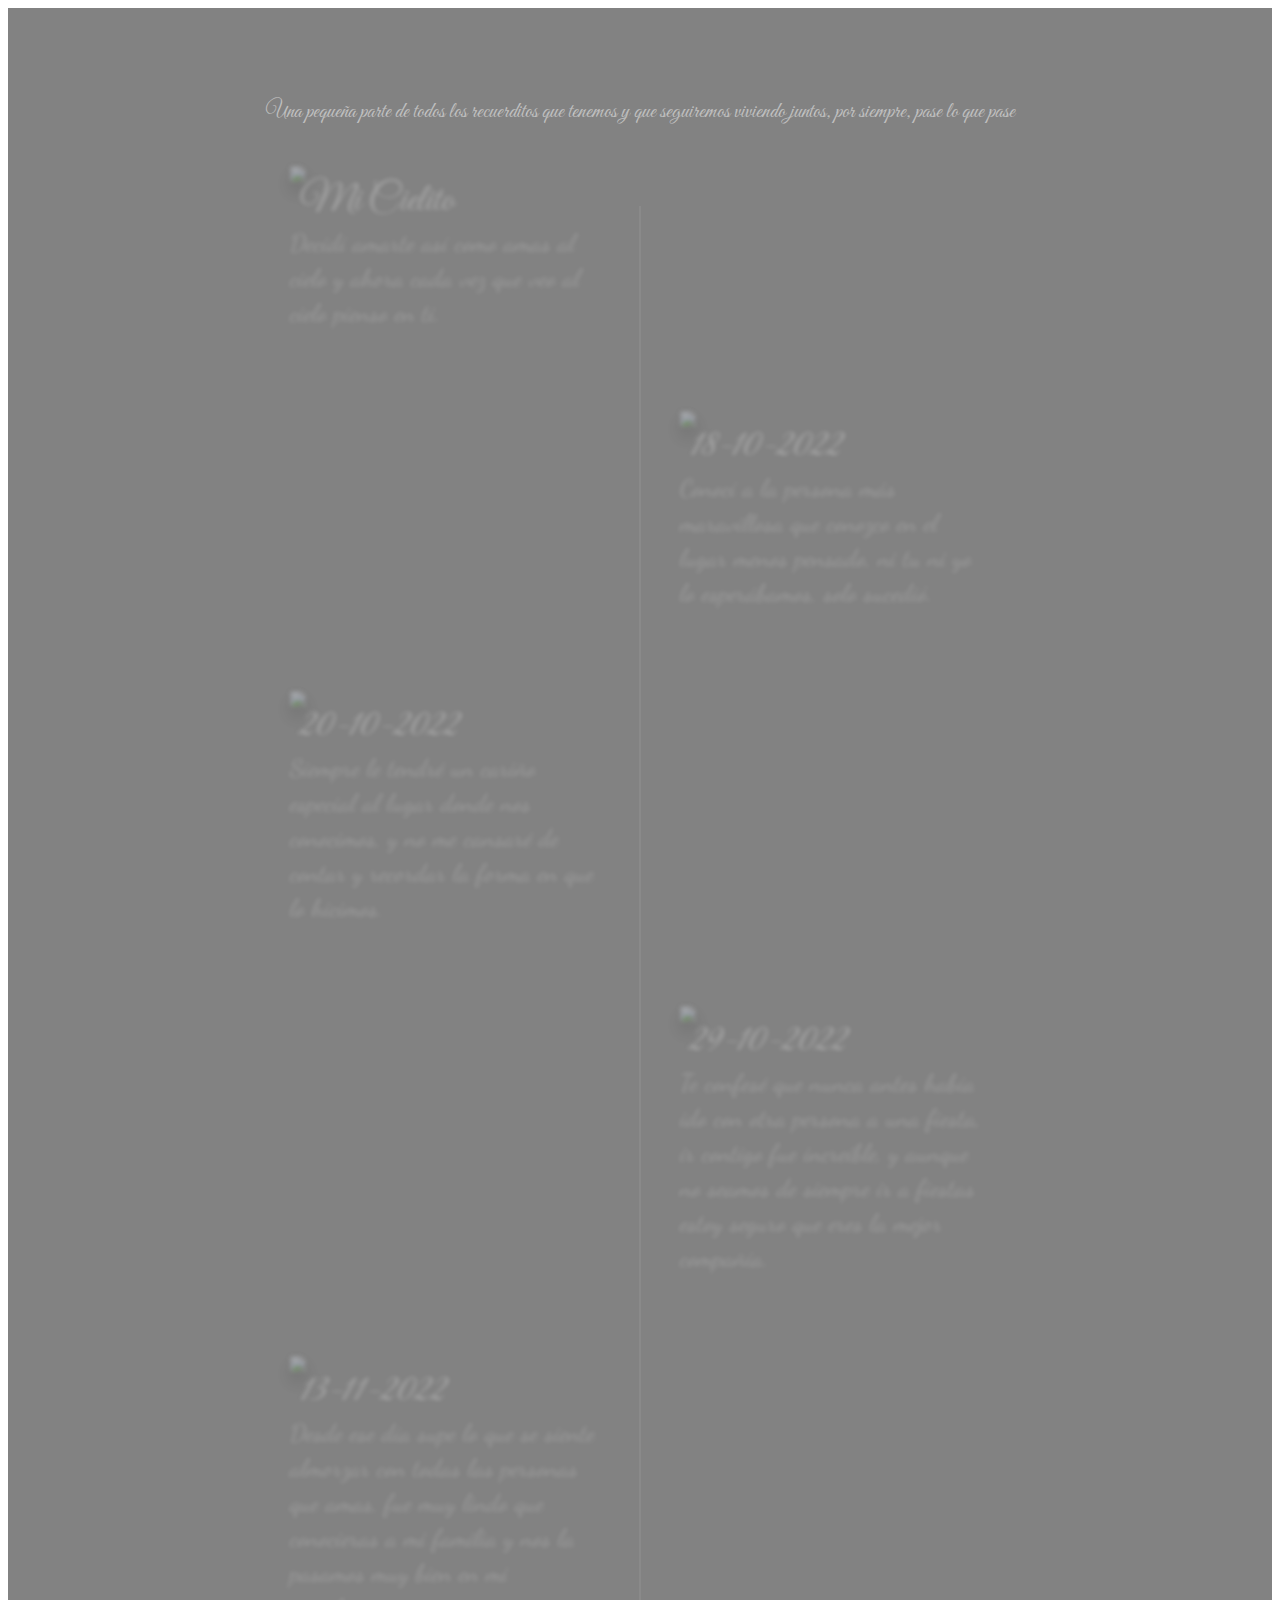
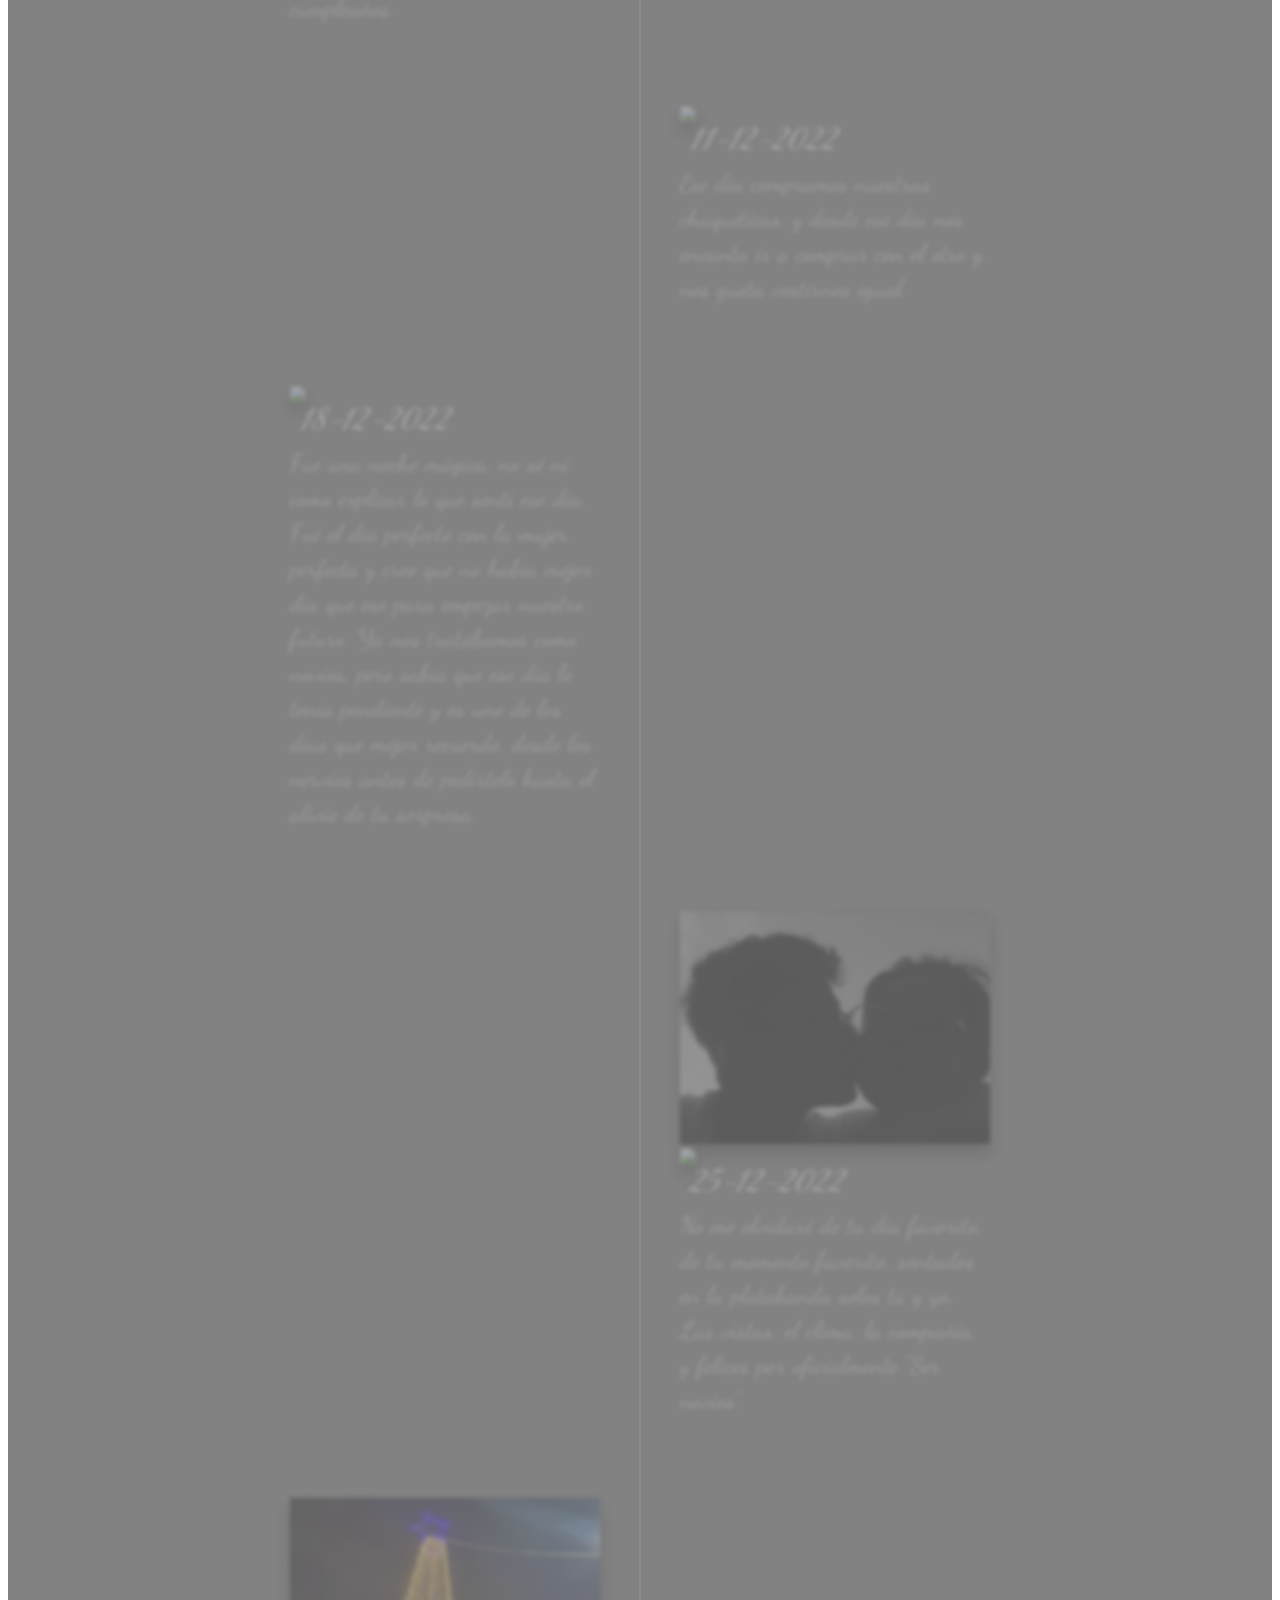
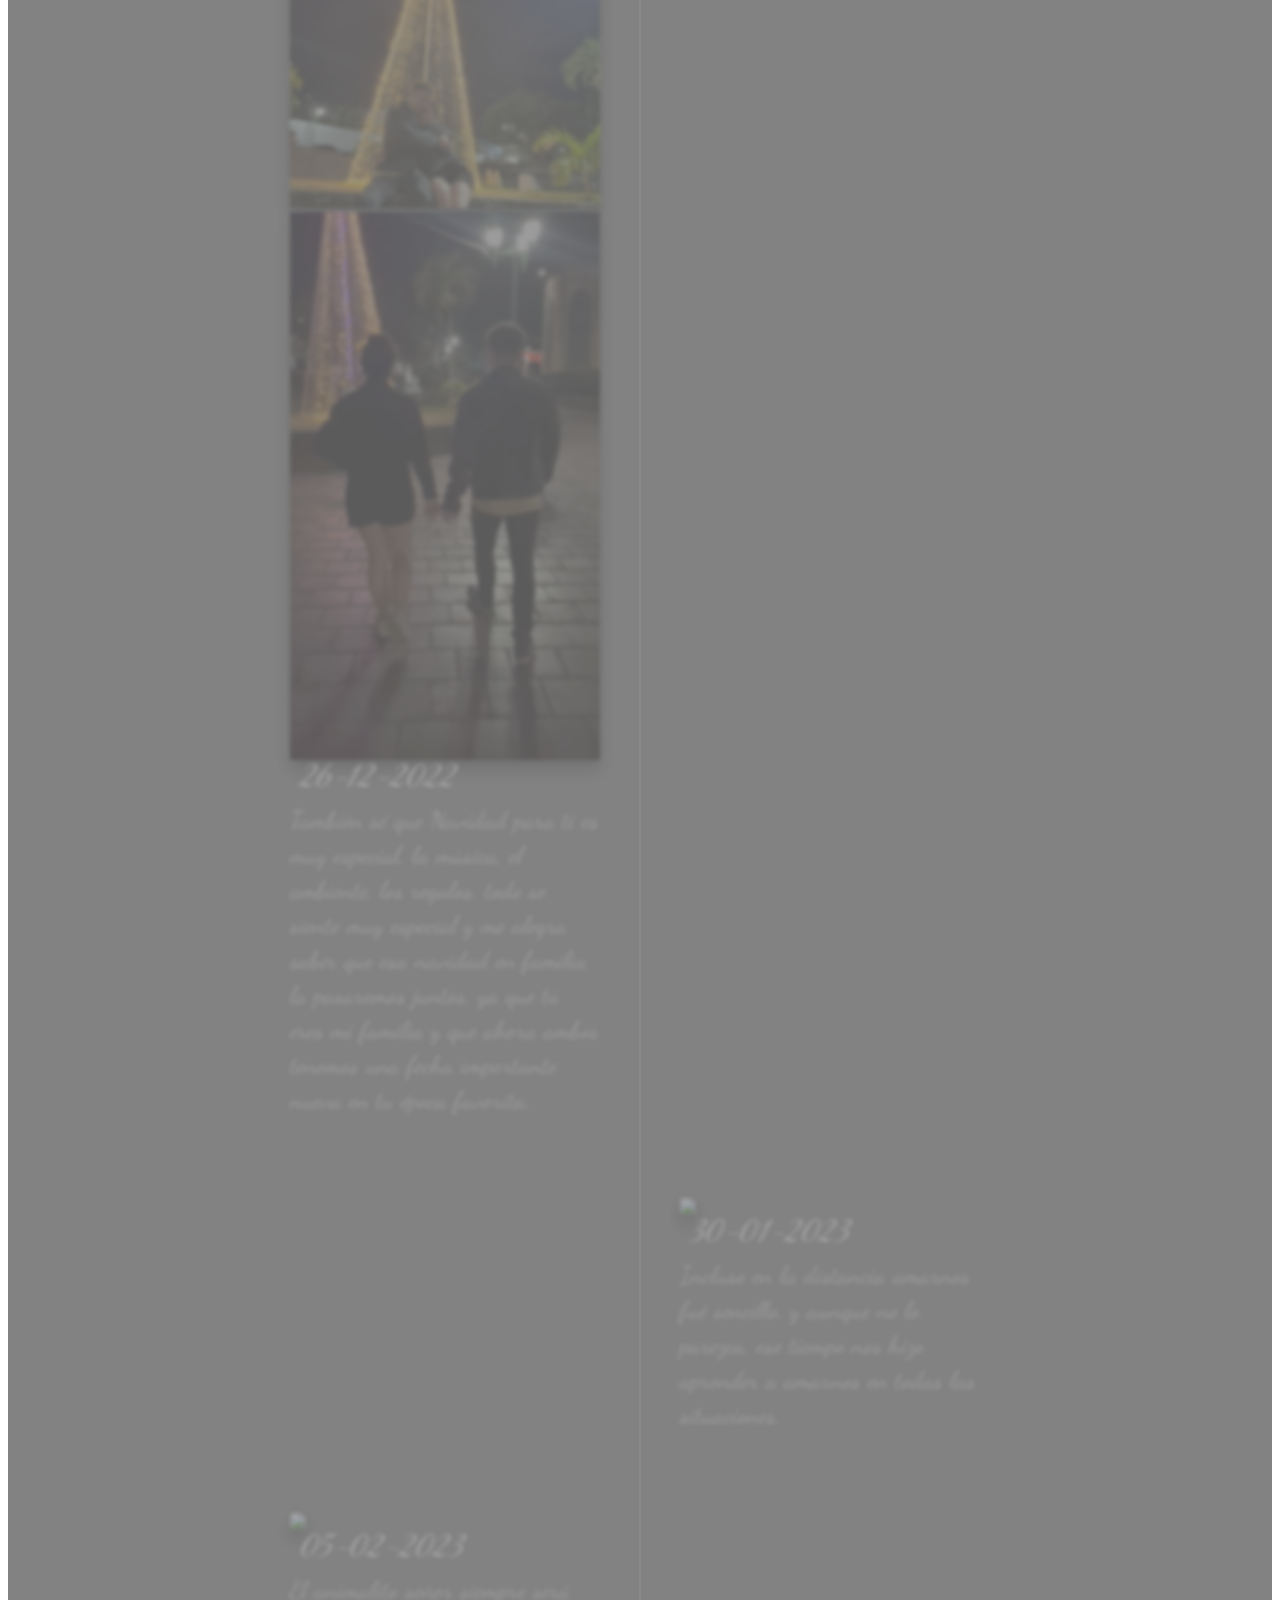
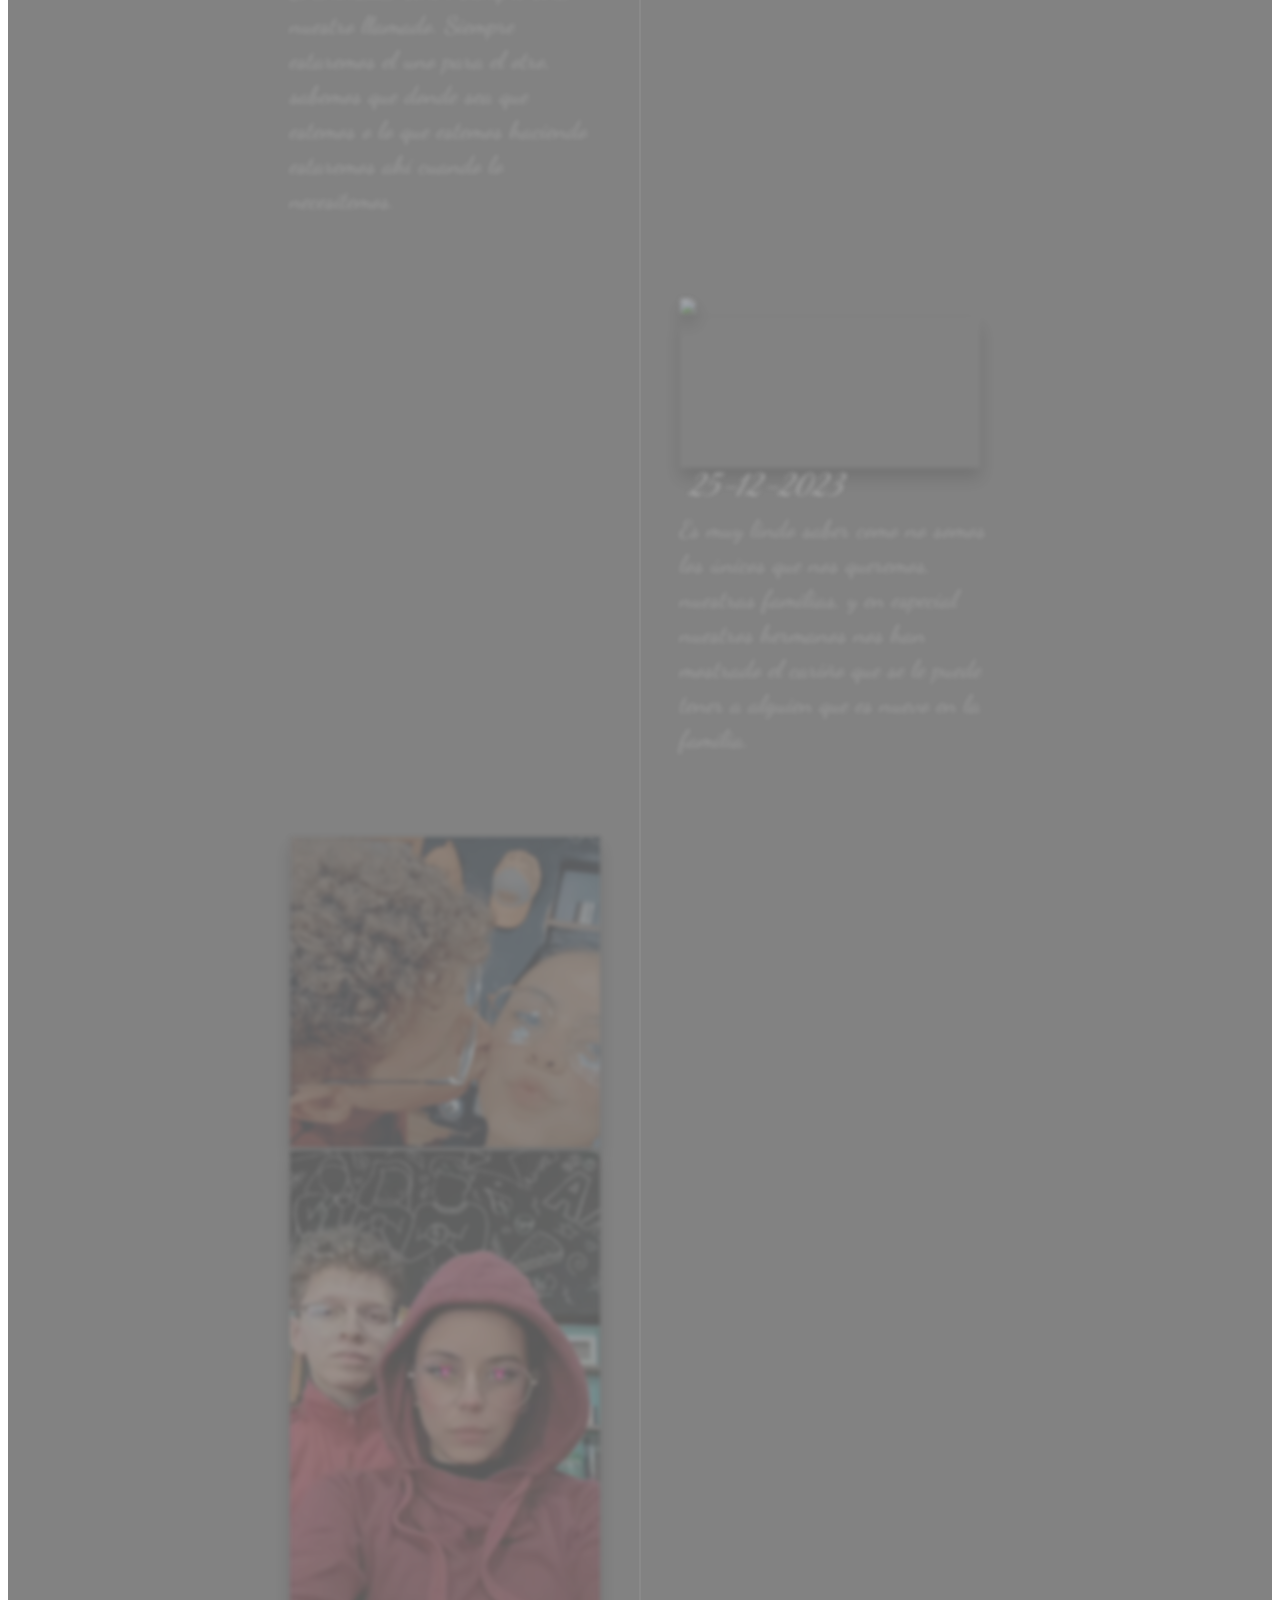
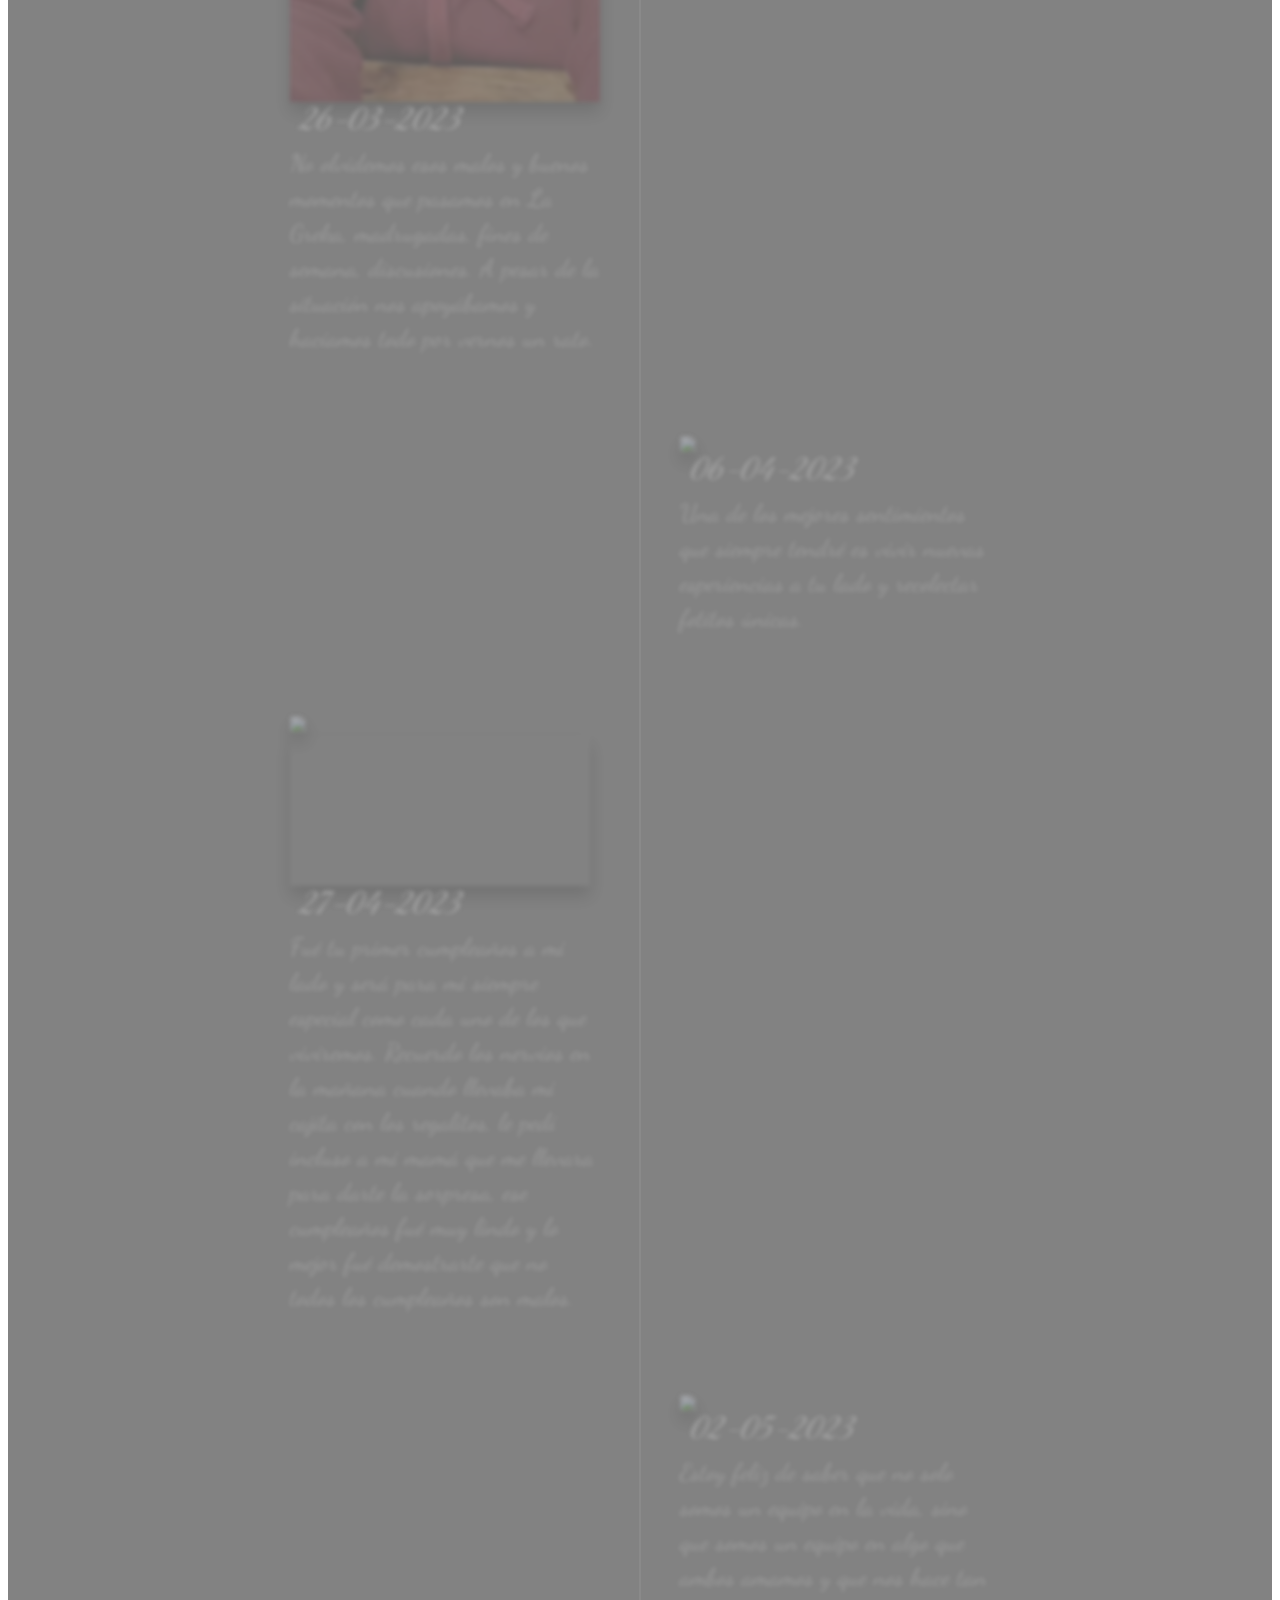
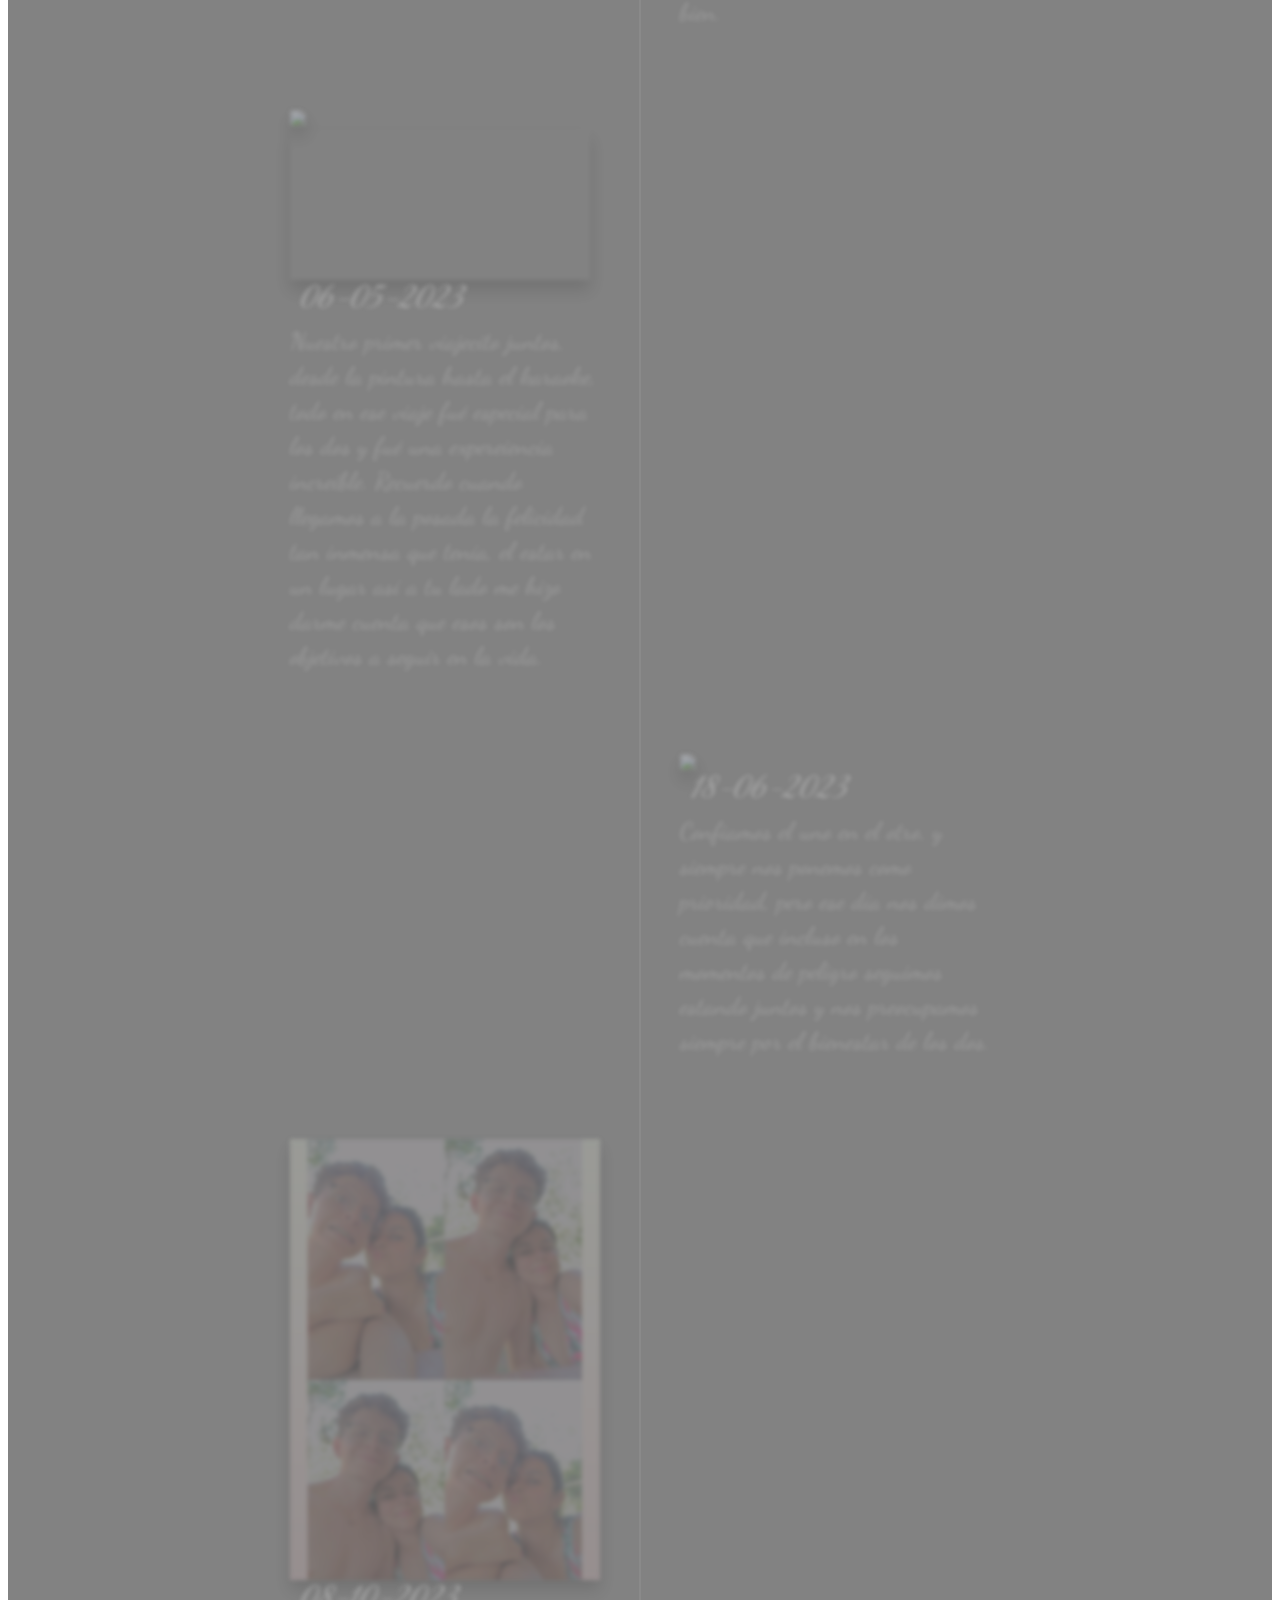
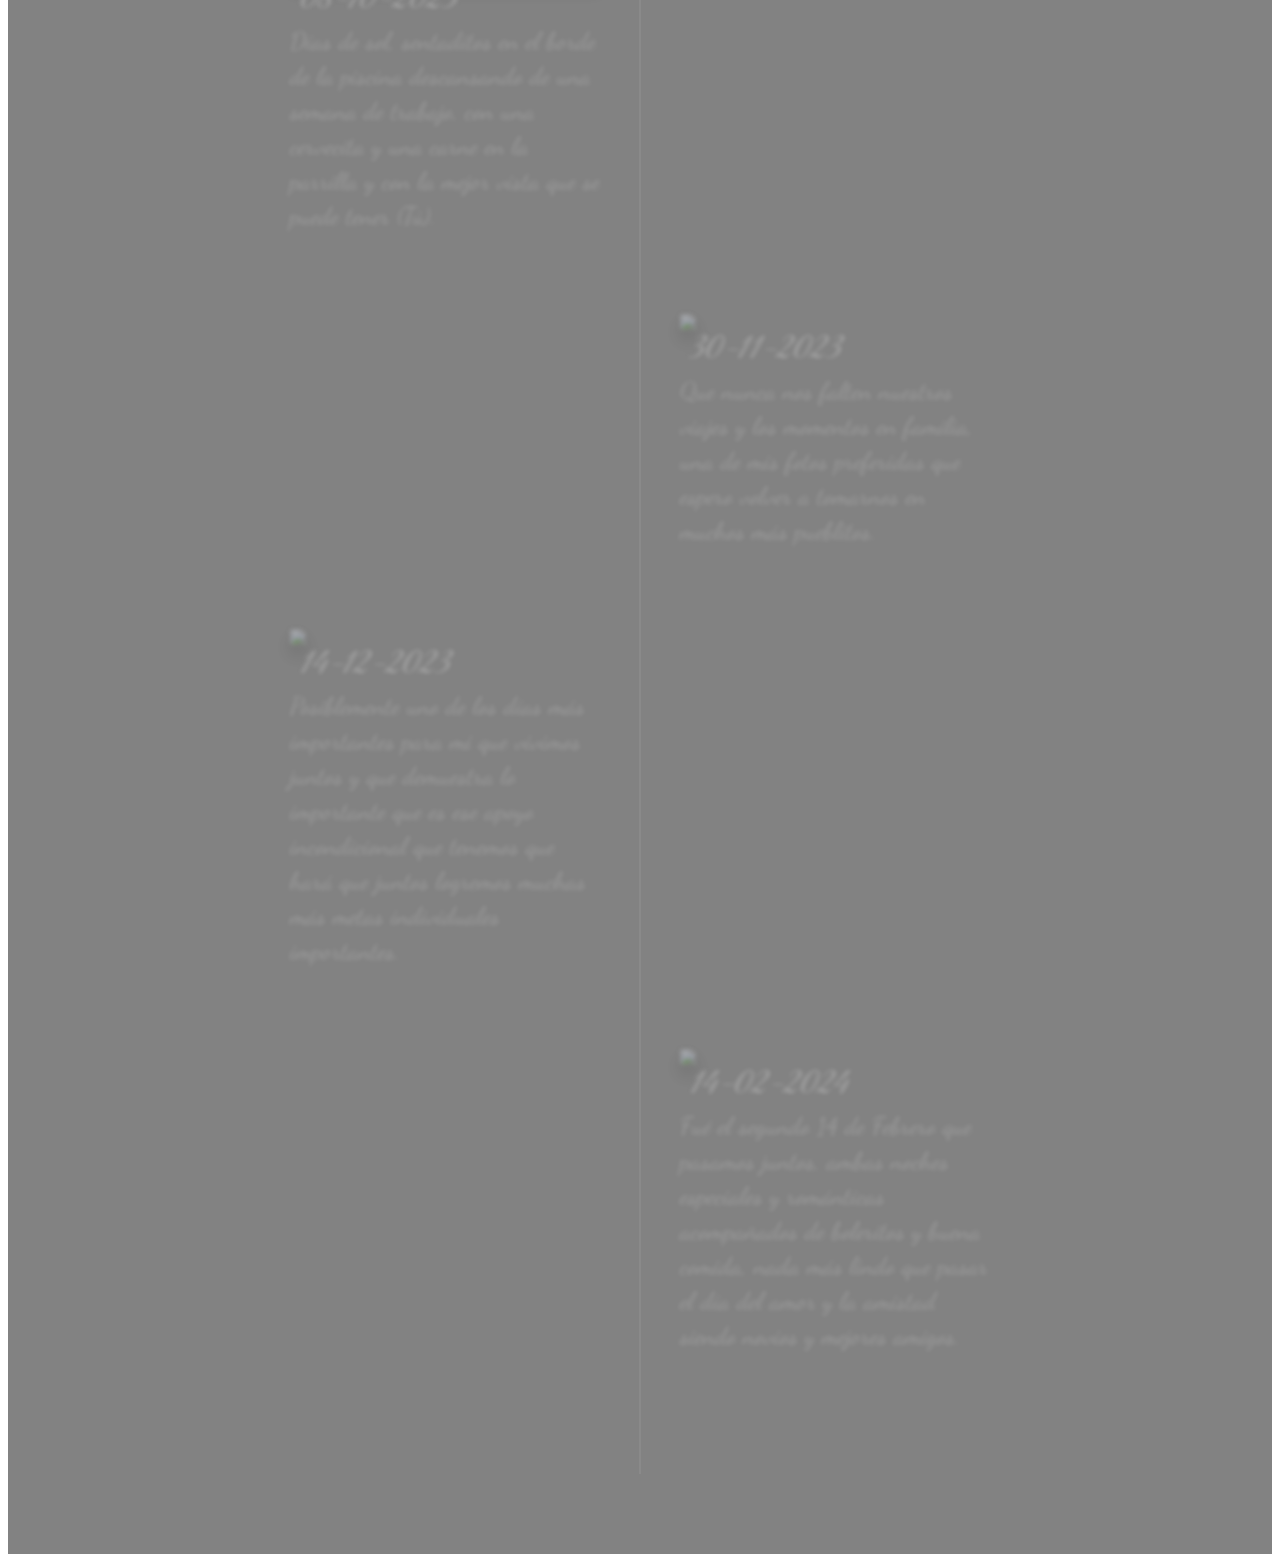
==== commit 1bade53a: "Descriptions" ====
--- a/album.html
+++ b/album.html
@@ -6,6 +6,8 @@
     <meta name="viewport" content="width=device-width, initial-scale=1, shrink-to-fit=no">
     <title>Albúm</title>
     <meta name="description" content="Album" />
+
+    <link rel="icon" type="image/jpeg" href="statics/logo.jpeg" />
 
     <!--Inter UI font-->
     <link href="https://rsms.me/inter/inter-ui.css" rel="stylesheet">
@@ -99,7 +101,7 @@
             <video class="imagenFrontal" src="statics/20221226.mp4" autoplay muted loop></video>
             <h2 class="timeline__content-title">26-12-2022</h2>
             <p class="timeline__content-desc">
-              .
+              También sé que Navidad para ti es muy especial, la música, el ambiente, los regalos, todo se siente muy especial y me alegra saber que esa navidad en familia la pasaremos juntos, ya que tú eres mi familia y que ahora ambos tenemos una fecha importante nueva en tu época favorita.
             </p>
           </div>
         </div>
@@ -169,7 +171,7 @@
         <div class="timeline-item" data-text="Gymbros">
           <div class="timeline__content"><img class="timeline__img" src="statics/20230502.jpg"/>
             <h2 class="timeline__content-title">02-05-2023</h2>
-            <p class="timeline__content-desc">.</p>
+            <p class="timeline__content-desc">Estoy felíz de saber que no solo somos un equipo en la vida, sino que somos un equipo en algo que ambos amamos y que nos hace tan bien.</p>
           </div>
         </div>
         <div class="timeline-item" data-text="Conociendo Pueblitos">
@@ -178,7 +180,7 @@
             <video class="imagenFrontal" src="statics/20230506.mp4" autoplay muted loop></video>
             <h2 class="timeline__content-title">06-05-2023</h2>
             <p class="timeline__content-desc">
-              .
+              Nuestro primer viajecito juntos, desde la pintura hasta el karaoke, todo en ese viaje fué especial para los dos y fué una expereiencia increíble. Recuerdo cuando llegamos a la posada la felicidad tan inmensa que tenía, el estar en un lugar así a tu lado me hizo darme cuenta que esos son los objetivos a seguir en la vida.
             </p>
           </div>
         </div>
@@ -197,7 +199,7 @@
         <div class="timeline-item" data-text="Pool Day">
           <div class="timeline__content"><img class="timeline__img" src="statics/20231008.jpg"/>
             <h2 class="timeline__content-title">08-10-2023</h2>
-            <p class="timeline__content-desc">.</p>
+            <p class="timeline__content-desc">Días de sol, sentaditos en el borde de la piscina descansando de una semana de trabajo, con una cervecita y una carne en la parrilla y con la mejor vista que se puede tener (Tú).</p>
           </div>
         </div>
         <!-- OCTUBRE 2023 -->
@@ -215,7 +217,7 @@
         <div class="timeline-item" data-text="Mi graduación">
           <div class="timeline__content"><img class="timeline__img" src="statics/20231214.jpg"/>
             <h2 class="timeline__content-title">14-12-2023</h2>
-            <p class="timeline__content-desc">.</p>
+            <p class="timeline__content-desc">Posiblemente uno de los días más importantes para mi que vivimos juntos y que demuestra lo importante que es ese apoyo incondicional que tenemos que hará que juntos logremos muchas más metas individuales importantes.</p>
           </div>
         </div>
         <!-- DICIEMBRE 2023 -->
@@ -224,7 +226,7 @@
         <div class="timeline-item" data-text="San Valentín">
           <div class="timeline__content"><img class="timeline__img" src="statics/20240214.jpg"/>
             <h2 class="timeline__content-title">14-02-2024</h2>
-            <p class="timeline__content-desc">.</p>
+            <p class="timeline__content-desc">Fué el segundo 14 de Febrero que pasamos juntos, ambas noches especiales y románticas acompañados de boleritos y buena comida, nada más lindo que pasar el día del amor y la amistad siendo novios y mejores amigos.</p>
           </div>
         </div>
         <!-- FEBRERO 2024 -->
